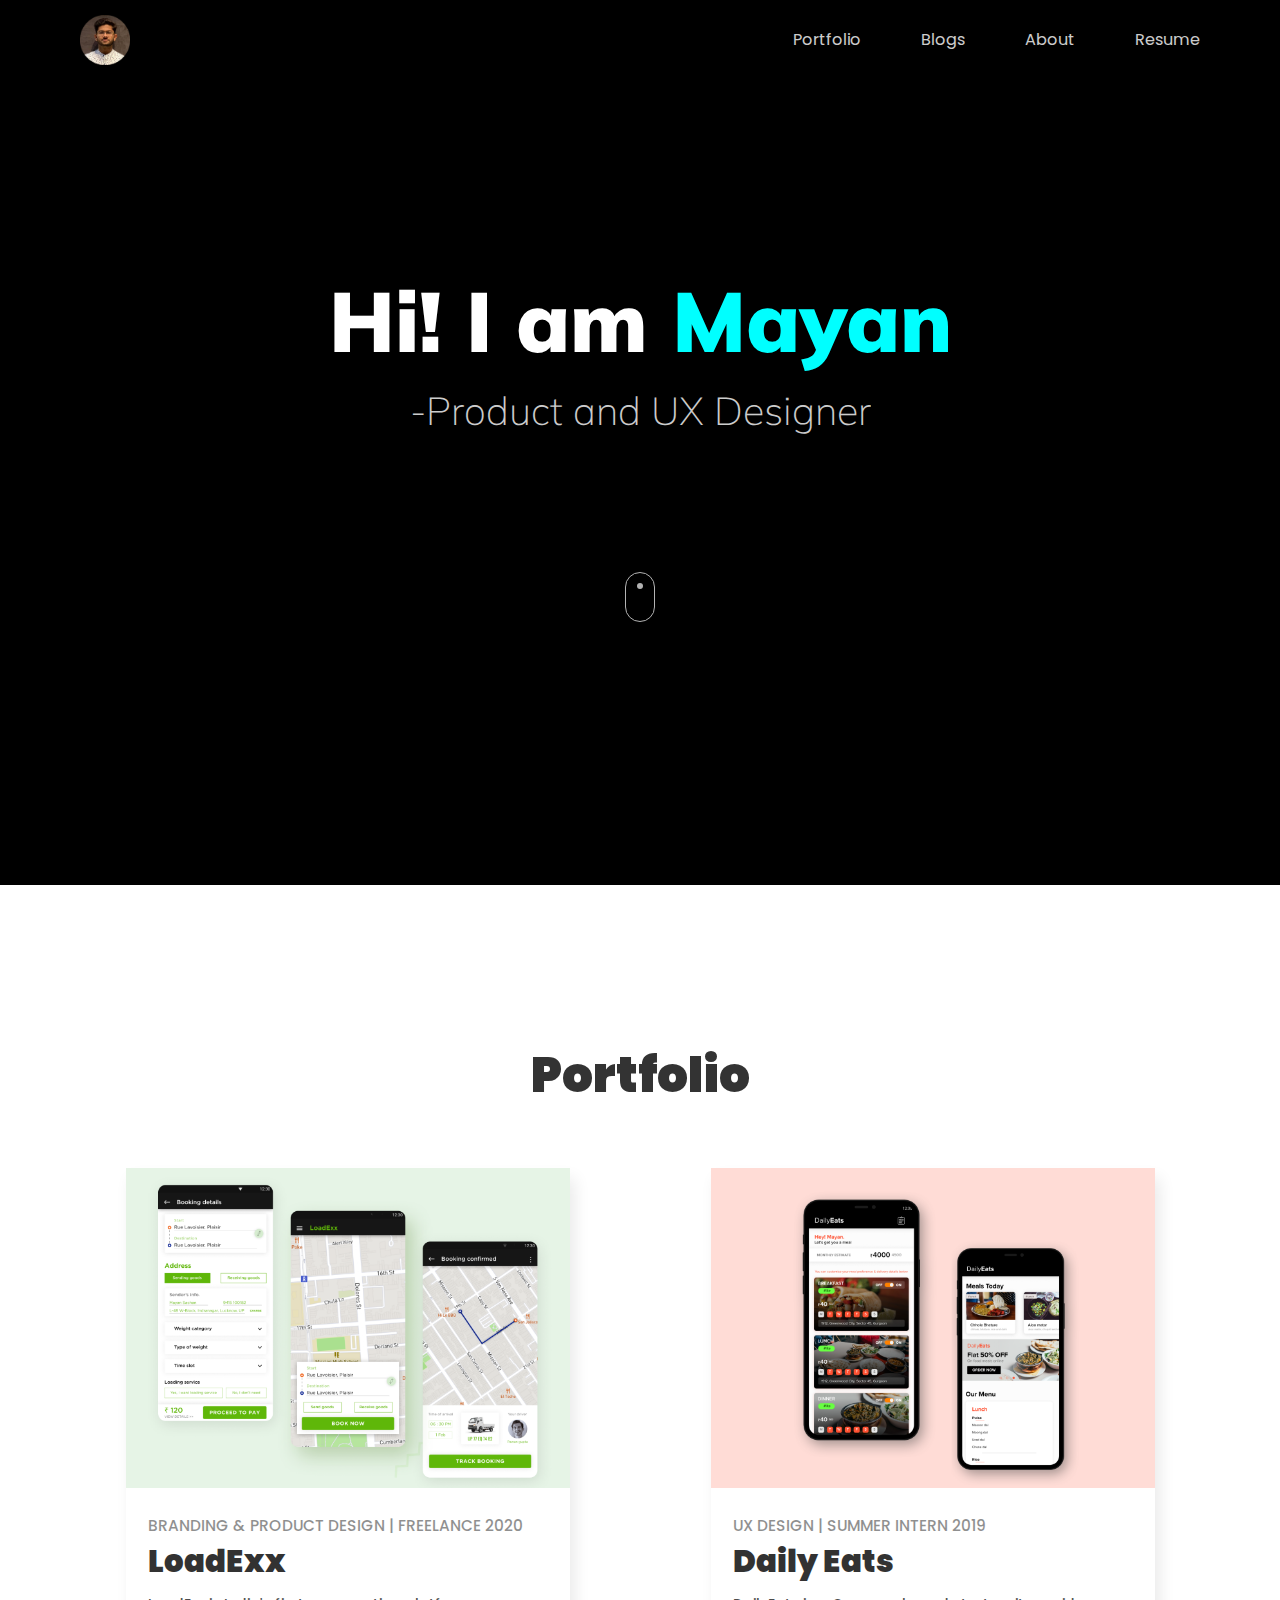
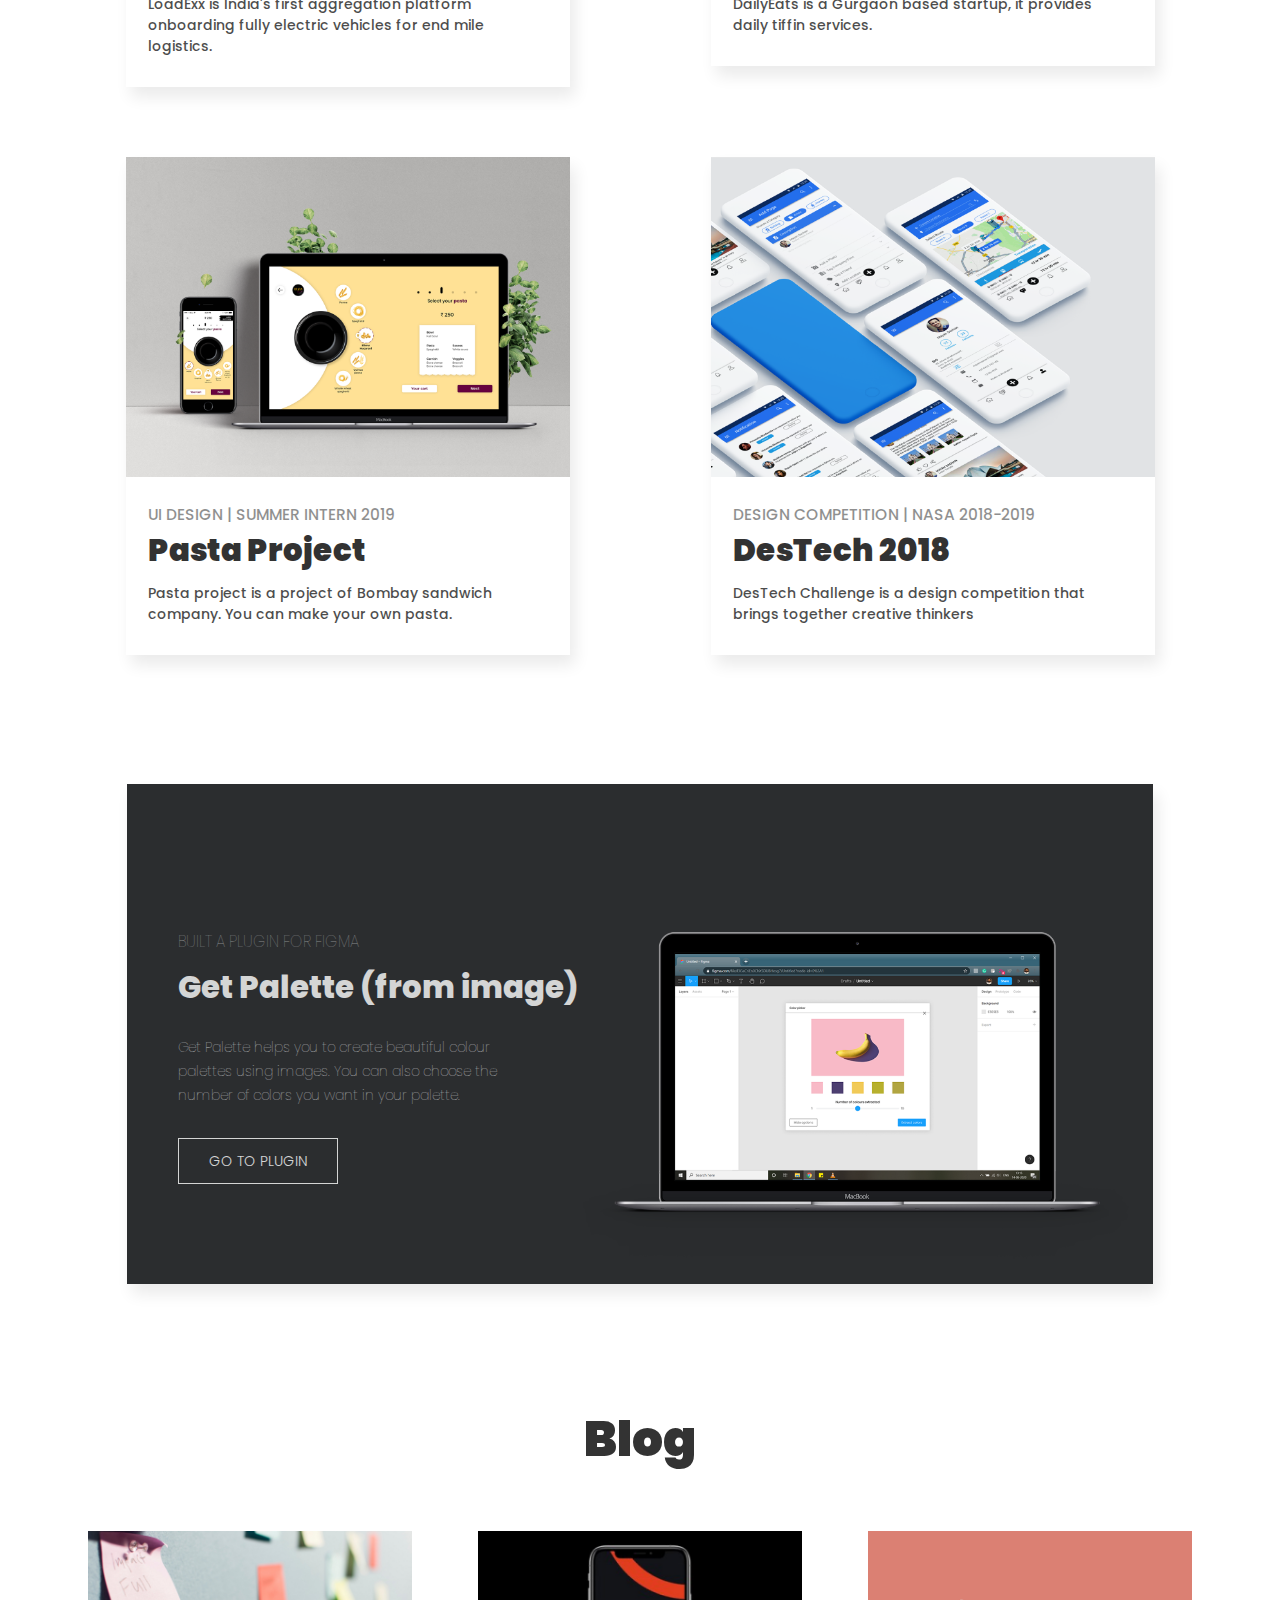
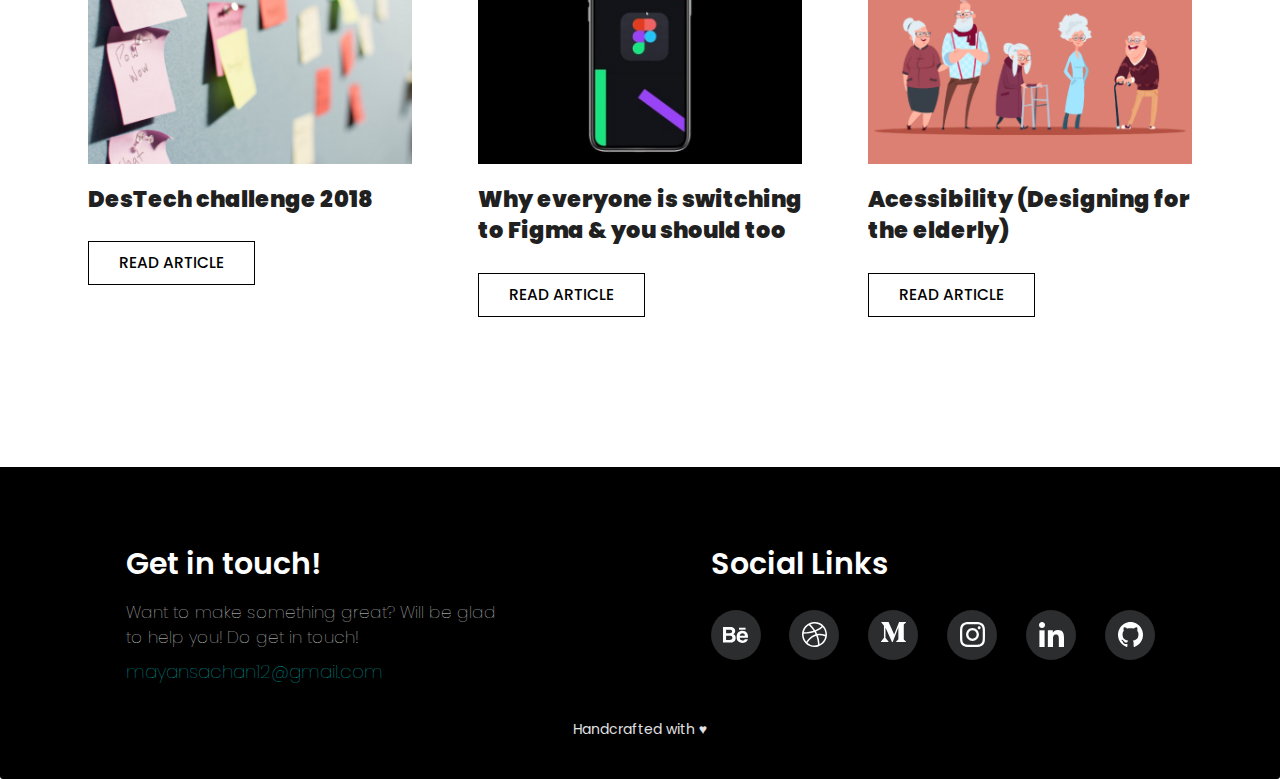
==== index.html @ 861c0e18 "up and running" ====
<!DOCTYPE html>
<html lang="en">
<head>
    <meta charset="UTF-8">
    <meta name="viewport" content="width=device-width, initial-scale=1.0">
    <meta http-equiv="X-UA-Compatible" content="ie=edge">
    <link href='https://fonts.googleapis.com/css?family=Poppins' rel='stylesheet'>
    <link href='https://fonts.googleapis.com/css?family=Montserrat' rel='stylesheet'>
    <link href='https://fonts.googleapis.com/css?family=Muli' rel='stylesheet'>
    <link rel="stylesheet" href="style.css">
    <link rel="stylesheet" href="https://maxcdn.bootstrapcdn.com/bootstrap/3.4.1/css/bootstrap.min.css">
    <script src="https://ajax.googleapis.com/ajax/libs/jquery/3.4.1/jquery.min.js"></script>
    <script src="https://maxcdn.bootstrapcdn.com/bootstrap/3.4.1/js/bootstrap.min.js"></script>
    <script src="script.js"></script>
    <title>Mayan Sachan</title>
    <link rel="icon" href="images/Mask2.png" type="image/icon type">
</head>
<body>
  <header>    
    <nav id="header-nav" class="navbar navbar-default">
      <div class="container">
        <div class="navbar-header">
          <a href="index.html" class="pull-left">
            <div id="logo-img"></div>
          </a>

          <button type="button" class="navbar-toggle collapsed" data-toggle="collapse" data-target="#collapsable-nav" aria-expanded="false">
            <span class="sr-only">Toggle navigation</span>
            <span class="icon-bar"></span>
            <span class="icon-bar"></span>
            <span class="icon-bar"></span>
            <!-- <span class="icon-bar"></span> -->
          </button>
        </div>
        
        <div id="collapsable-nav" class="collapse navbar-collapse">
           <ul id="nav-list" class="nav navbar-nav navbar-right">
            <li class="visible-xs">
              <a href="index.html" style="color: aqua; opacity: 1;"> Home</a>
            </li>
            <li>
              <a href="portfolio.html"><br class="hidden-xs"> Portfolio </a>
            </li>
            <li>
              <a href="blogs.html"><br class="hidden-xs"> Blogs </a>
            </li>
            <li>
              <a href="about.html"><br class="hidden-xs"> About </a>
            </li>
            <li>
              <a href="images/Resume.pdf" target="_blank"><br class="hidden-xs"> Resume </a>
            </li>
          </ul><!-- #nav-list -->
        </div><!-- .collapse .navbar-collapse -->
      </div><!-- .container -->
    </nav><!-- #header-nav -->
  </header>


  <div id="intro">
    <h1> Hi! I am <a href="about.html">Mayan</a> </h1> 
    <h2>-Product and UX Designer</h2>
    <!-- <h4>I am a self taught designer and a curious individual.
      I focus on creating meaningful experiences through my designs and positively impact people. I want to work towards improving user experience with the use of technology.
    </h4> -->
    <section id="scroll" class="demo">
      <a href="#main-content">
        <span></span>
      </a>
    </section>
  </div>

  <div id="main-content" class="container">
    
    <h3>Portfolio</h3>
    
    <div id="work" class="row">
      <div class="col-lg-6 col-md-6 col-sm-6 col-xs-12">
        <div id="PPcover">
          <div class="image-wrapper">
          <a href="loadexx.html" id="DEphoto" > <img src="images/LE.png" alt="photo" id="DE" width="100%"> </a>
          </div>
            <span>
              <h5>BRANDING & PRODUCT DESIGN | FREELANCE 2020</h5>
              <h2>LoadExx</h2> 
             <h6>LoadExx is India's first aggregation platform onboarding fully electric vehicles for end mile logistics.</h6>
            </span>      
        </div>
      </div>
      <div class="col-lg-6 col-md-6 col-sm-6 col-xs-12">
        <div id="DEcover">
          <div class="image-wrapper">
          <a href="dailyeats.html" id="DEphoto" > <img src="images/DE.png" alt="photo" id="DE" width="100%"> </a>
          </div>
            <span>
              <h5>UX DESIGN | SUMMER INTERN 2019</h5>
              <h2>Daily Eats</h2> 
             <h6>DailyEats is a Gurgaon based startup, it provides daily tiffin services. </h6>
            </span>      
        </div>
      </div>
    </div><!-- End of #work -->

    <div id="work" class="row">
      <div class="col-lg-6 col-md-6 col-sm-6 col-xs-12">
        <div id="PPcover">
          <div class="image-wrapper">
          <a href="pastaproject.html" id="DEphoto" > <img src="images/PP.png" alt="photo" id="DE" width="100%"> </a>
          </div>
            <span>
              <h5>UI DESIGN | SUMMER INTERN 2019</h5>
              <h2>Pasta Project</h2> 
             <h6>Pasta project is a project of Bombay sandwich company. You can make your own pasta.</h6>
            </span>      
        </div>
      </div>
      <div class="col-lg-6 col-md-6 col-sm-6 col-xs-12">
        <div id="DEcover">
          <div class="image-wrapper">
          <a href="destech.html" id="DTphoto" > <img src="images/DT.png" alt="photo" id="DT" width="100%"> </a>
          </div>
            <span>
              <h5>DESIGN COMPETITION | NASA 2018-2019</h5>
              <h2>DesTech 2018</h2> 
             <h6>DesTech Challenge is a design competition that brings together creative thinkers</h6>
            </span>      
        </div>
      </div>
    </div><!-- End of #work -->

    <div id="work" class="row">
      <div class="col-lg-12 col-md-12 col-sm-12 col-xs-12">
        <div id="plugin">
            <span>
              <h5> BUILT A PLUGIN FOR FIGMA </h5>
              <h2 class="visible-sm visible-xs">Get Palette</h2>
              <h2 class="visible-lg visible-md">Get Palette (from image)</h2> 
             <h6>Get Palette helps you to create beautiful colour palettes using images.
              You can also choose the number of colors you want in your palette.
             </h6>
            <div id="CTA"> <a href="https://www.figma.com/community/plugin/866200342776340994/Get-Palette" target="_blank">GO TO PLUGIN</a> </div>  
            </span>  
        </div>
      </div>
    </div>

    <h3>Blog</h3>

    <div id="work" class="row">
      <div class="col-lg-4 col-md-6 col-sm-6 col-xs-12 visible-lg">
        <div id="blog">
          <div class="image-wrapper">
          <a href="https://medium.com/@mayansachan12/destech-challenge-2018-9c6d8731b0fb" id="DEphoto" > 
            <img src="images/Article_DesTech.jpg" alt="photo" id="DE" width="100%"> 
          </a>
          </div>
            <span>
              <h2>DesTech challenge 2018</h2> 
            </span>  
            <div id="CTA2"> <a href="https://medium.com/@mayansachan12/destech-challenge-2018-9c6d8731b0fb">READ ARTICLE</a> </div>     
        </div>
      </div>
      <div class="col-lg-4 col-md-6 col-sm-6 col-xs-12">
        <div id="blog">
          <div class="image-wrapper">
          <a href="https://medium.com/@mayansachan12/why-everyone-is-switching-to-figma-and-you-should-too-488b9d4e3044" id="DEphoto" > 
            <img src="images/Article_Figma.jpg" alt="photo" id="DE" width="100%"> 
          </a>
          </div>
            <span>
              <h2>Why everyone is switching to Figma & you should too</h2> 
            </span> 
            <div id="CTA2"> <a href="https://medium.com/@mayansachan12/why-everyone-is-switching-to-figma-and-you-should-too-488b9d4e3044">READ ARTICLE</a> </div>      
        </div>
      </div>
      <div class="col-lg-4 col-md-6 col-sm-6 col-xs-12">
        <div id="blog">
          <div class="image-wrapper">
          <a href="https://medium.com/@mayansachan12/accessibility-designing-for-the-elderly-3baeef76605b" id="DEphoto" > 
            <img src="images/Article_Acessibility.png" alt="photo" id="DE" width="100%"> 
          </a>
          </div>
            <span>
              <h2>Acessibility (Designing for the elderly)</h2> 
            </span>   
            <div id="CTA2"> <a href="https://medium.com/@mayansachan12/accessibility-designing-for-the-elderly-3baeef76605b">READ ARTICLE</a> </div>    
        </div>
      </div>
    </div><!-- End of #work -->

  </div><!-- End of #main-content -->

  <footer class="panel-footer">
    <div class="container">
      <div class="row">
        <div class="col-lg-6 col-md-6 col-sm-6 col-xs-12">
          <div id="talk">
            <h2>Get in touch!</h2><br>
            <p id="touch">
              Want to make something great? Will be glad to help you!
              Do get in touch!<br>
            <a href="mailto:mayansachan12@gmail.com">mayansachan12@gmail.com</a>
            </p>
            <hr class="visible-xs">
          </div>
        </div>
        <div class="col-lg-6 col-md-6 col-sm-6 col-xs-12">
          <div id="social">
            <h2>Social Links</h2><br>
            <div class="row">
              <div class="col-lg-2 col-md-2 col-sm-2 col-xs-2">
                <div id="behance">
                  <a href="https://www.behance.net/mayansach1206"> <img src="images/Behance.svg" alt="photo" id="Behance" width="100%"> </a>
                  <!-- <p>Behance</p> -->
                </div>
              </div>
              <div class="col-lg-2 col-md-2 col-sm-2 col-xs-2">
                <div id="dribbble">
                  <a href="https://dribbble.com/mayan12"> <img src="images/Dribbble.svg" alt="photo" id="Dribbble" width="100%"> </a>
                  <!-- <p>Dribbble</p> -->
                </div>
              </div>
              <div class="col-lg-2 col-md-2 col-sm-2 col-xs-2">
                <div id="medium">
                  <a href="https://medium.com/@mayansachan12"> <img src="images/Medium.svg" alt="photo" id="Medium" width="100%"> </a>
                  <!-- <p>Medium</p> -->
                </div>
              </div>
              <div class="col-lg-2 col-md-2 col-sm-2 col-xs-2">
                <div id="instagram">
                  <a href="https://www.instagram.com/mayan_without_a_k/"> <img src="images/Instagram.svg" alt="photo" id="Instagram" width="100%"> </a>
                  <!-- <p>Instagram</p> -->
                </div>
              </div>
              <div class="col-lg-2 col-md-2 col-sm-2 col-xs-2">
                <div id="linkedin">
                  <a href="https://www.linkedin.com/in/mayan-sachan-682a9214a/"> <img src="images/linkedin.svg" alt="photo" id="LinkedIn" width="100%"> </a>
                  <!-- <p>Linkedin</p> -->
                </div>
              </div>
              <div class="col-lg-2 col-md-2 col-sm-2 col-xs-2">
                <div id="github">
                  <a href="https://github.com/mayan-12"> <img src="images/Github.svg" alt="photo" id="Github" width="100%"> </a>
                  <!-- <p>Github</p> -->
                </div>
              </div>
            </div>
            <hr class="visible-xs">
          </div>
        </div>
      </div>
      <div class="text-center" style="margin-top: 15px; color: #e2e2e2; font-family: 'Poppins',sans-serif; font-size: 1em;">Handcrafted with ♥</div>
    </div>
  </footer>

</body>
</html>
---- style.css ----
body {
    font-size: 16px;
    color: #fff;
    background-color: #ffffff;
    font-family: 'Poppins', sans-serif;
  }


  
  /************** HEADER **************/
  /************** HEADER **************/
  #header-nav {
    background-color: #000000;
    border-radius: 0;
    border: 0;
    margin-bottom: 0px;

    /* position: fixed;
    top: 0em;
    width: 100%;
    overflow: hidden; */
  }
    /* Page content
  .content {
    padding: 16px;
  }
  .sticky {
    position: fixed;
    top: 0;
    width: 100%;
  }
  .sticky + .content {
    padding-top: 60px;
  } */
  
  #logo-img {
    background: url('images/Mask.png');
    width: 50px;
    height: 50px;
    margin: 15px 15px 10px 10px;
    background-size: contain;
  }
  
  #nav-list {
    margin-top: 0px;
    font-family: 'Poppins', sans-serif;
  }
  #nav-list a {
    color: #ffffff;
    text-align: center;
    font-size: 1.15em;
    padding: 10px 10px 10px 50px;
    opacity: .8;
  }
  #nav-list a:hover {
    transform: scale(1.05);
    opacity: 1;
  }


  .navbar-header button.navbar-toggle, .navbar-header .icon-bar {
    border: none;
    color: #ffffff;
  }
  .navbar-header button.navbar-toggle {
    /* clear: both; */
    margin-top: 20px;
  }
  .navbar-default button.navbar-toggle .icon-bar {
    background-color: #fff;
  } 
  .navbar-header button.navbar-toggle:hover, .navbar-header button.navbar-toggle:active {
    /* clear: both; */
    margin-top: 20px;
    background-color: aqua;
  }

  /************** END HEADER **************/
  /************** END HEADER **************/



  /************** FOOTER **************/
  /************** FOOTER **************/
  footer.panel-footer {
    margin-top: 150px;
    padding-top: 50px;
    padding-bottom: 40px;
    background-color: rgb(0, 0, 0);
    border-top: 0;
    height: auto;
  }

  #talk {
    width: 70%;
    margin-left: 10%;
  }
  #talk h2 {
    font-family: 'Poppins' , sans-serif;
    color: #ffffff;
    font-weight: 600;
    margin-bottom: 0px;
    margin-top: 30px;
  }
  #talk p {
    font-family: 'Poppins' , sans-serif;
    color: #ffffff;
    font-weight: 100;
    font-size: 1.2em;
    opacity: .87;
    line-height: 1.5em;
  }
  #talk a {
    font-size: 1.1em;
    line-height: 2.4em;
    color: aqua;
    opacity: .7;
  }
  #talk a:hover {
    font-size: 1.1em;
    text-decoration: none;
    display: inline-block;
    color: aqua;
    opacity: 1;
  }

  #social {
    width: 80%;
    margin-left: 10%;
  }
  #social h2 {
    font-family: 'Poppins' , sans-serif;
    color: #ffffff;
    font-weight: 600;
    margin-bottom: 10px;
    margin-top: 30px;
  }

 #behance , #dribbble , #medium , #instagram , #linkedin , #github{
  width: 50px;
  height: 50px;
  border-radius: 25px;
  background-color: #2B2D2F;
 }
 #behance:hover {
   background-color: #053eff;
 }
 #dribbble:hover {
  background-color: #ea4c89;
 }
 #medium:hover {
  background-color: #11100E;
 }
 #instagram:hover {
  background-image: url(images/insta-bg.jpg);
  background-size: cover;
 }
 #linkedin:hover {
  background-color: #0e76a8;
 }
 #github:hover {
  background-color: #2dba4e;
 }
 #dribbble img , #medium img , #instagram img , #linkedin img , #github img{
  padding: 25% 25% 25% 25%;
  /* margin: 10% 10% 10% 10%; */
 }
 #behance img {
  padding: 35% 25% 25% 25%;
 }
 #behance img:hover ,#dribbble img:hover , #medium img:hover , #instagram img:hover , #linkedin img:hover , #github img:hover {
  transition: transform 0.4s ease-out;
  transform: rotateZ(360deg) scale(.9);
 }
 #behance img:focus ,#dribbble img:focus , #medium img:focus , #instagram img:focus , #linkedin img:focus , #github img:focus {
  transition: transform 0.4s ease-out;
  transform: rotateZ(360deg) scale(.9);
 }

  /************** END FOOTER **************/
  /************** END FOOTER **************/



  /************** SCROLL **************/
  /************** SCROLL **************/
  * {
    margin: 0;
    padding: 0;
  }
  html, body {
    height: 100%;
  }
  section {
    position: relative;
    width: 100%;
    height: 100%;
  }
  section::after {
    position: absolute;
    bottom: 0;
    left: 0;
    content: '';
    width: 100%;
    height: 80%;
  }
  
  .demo a {
    position: absolute;
    left: 50%;
    bottom: 90%;
    z-index: 2;
    display: inline-block;
    -webkit-transform: translate(0, -50%);
    transform: translate(0, -50%);
    color: #ffffff;
    font : normal 400 'Montserrat', sans-serif;
    letter-spacing: .1em;
    text-decoration: none;
    transition: opacity .3s;
    opacity: .7;
  }
  .demo a:hover {
    opacity: 1;
    text-decoration: none;
    display: inline-block;
    color: #ffffff;
    font : normal 400 'Montserrat', sans-serif;
  }
  
  #scroll a {
    padding-top: 0px;
  }
  #scroll a span {
    position: absolute;
    top: 0;
    left: 50%;
    width: 30px;
    height: 50px;
    margin-left: -15px;
    border: 1.5px solid #ffffff;
    border-radius: 50px;
    box-sizing: border-box;
  }
  #scroll a span:hover {
    border: 2px solid aqua;
  }
  #scroll a span::before {
    position: absolute;
    top: 10px;
    left: 50%;
    content: '';
    width: 6px;
    height: 6px;
    margin-left: -3px;
    background-color: #ffffff;
    border-radius: 100%;
    box-sizing: border-box;
  }
  #scroll a span:hover::before {
    background-color: aqua;
  }
  /************** END SCROLL **************/
  /************** END SCROLL **************/



  /************** HOME PAGE **************/
  /************** HOME PAGE **************/
  

  /*** Intro ***/
  #intro {
    background-color: black;
    font-family: 'Muli' , sans-serif;
    color: #ffffff;
    height: 90vh;
    margin-bottom: 50px;
  }
  #intro h1 {
    /* font-family: 'Montserrat' , sans-serif; */
    margin: 0px;
    padding-top: 200px;
    padding-bottom: 15px;
    font-weight: 900;
    text-align: center;
    font-size: 6em;
    display: block;
  }
  #intro h2 {
    /* font-family: 'Montserrat' , sans-serif; */
    margin: 0px;
    padding-top: 0px;
    padding-bottom: 50px;
    padding-left: 20%;
    padding-right: 20%;
    font-weight: 100;
    text-align: center;
    font-size: 2.8em;
    line-height: 1.5em;
    opacity: .8;
  }
  #intro h4 {
    /* font-family: 'Montserrat' , sans-serif; */
    margin: 0px;
    padding-top: 0px;
    padding-bottom: 30px;
    padding-left: 25%;
    padding-right: 25%;
    font-weight: lighter;
    text-align: center;
    font-size: 1.5em;
    line-height: 1.6em;
    opacity: .6;
  }
  #intro a {
    color: aqua;
    text-decoration: none;
    display: inline-block;
  }
  #intro a:hover {
    /* transition: transform 0.4s ease-out;
    transform: scale(1.01); */
    text-decoration: none;
    display: inline-block;
  }
  /*** Intro ***/


  /*** Portfolio cards ***/
  #main-content h3 {
    font-size: 3.5em;
    font-family: 'Poppins' , sans-serif;
    font-weight: 900;
    text-align: center;
    margin-top: 10%;
  }

  #PPcover, #DEcover, #DTcover {
    height: auto;
    /* height: 200%; */
    width: 80%;
    margin-left: 10%;
    margin-top: 10%;
    align-self: center;
    align-items: center;
    margin-bottom: 15px;
    position: relative;
    border: 0px ;
    overflow: hidden;
    box-shadow: 5px 10px 15px #ebebeb;
  }
  #PPcover span , #DEcover span {
    position: relative;
    bottom: 20px;
    width: 100%;
    text-align: left;
    font-size: 2em;
    font-family: 'Poppins' , sans-serif;
    font-weight: bold;
    margin-left: 20px;
    color: rgb(0, 0, 0);
    opacity: .8;
  }
  /* #DEcover span {
    float: left;
    position: relative;
    bottom: -20px;
    width: 100%;
    text-align: left;
    font-size: 2em;
    font-family: 'Poppins' , sans-serif;
    font-weight: bold;
    margin-left: 20px;
    color: rgb(0, 0, 0);
    opacity: .8;
  } */
  #PPcover h5, #DEcover h5, #DTcover h5 {
    opacity: .54;
    margin-left: 5%;
    font-size: .55em;
  }
  #PPcover h2, #DEcover h2, #DTcover h2 {  
    font-weight: 900;
    margin: 5px 0px 15px 0px;
    margin-left: 5%;
    font-size: 1.1em;
  }
  #PPcover h6, #DEcover h6, #DTcover h6 {
    font-weight: 500;
    font-size: .5em;
    margin: 10px 30px 10px 5%;
    opacity: .87;
    line-height: 1.5em;
  }


  .image-wrapper {
    position: relative;    
    margin: 0 auto;
    width: 100%;
    height: auto;
    padding-bottom: 72%;
    background-color: rgb(235, 235, 235);
    overflow: hidden;
    font-size: 0;
  }
  .image-wrapper img {
    position: absolute;
    max-width: 100%;
    /* height: auto; */
    transition: transform 0.3s ease-in-out;
  }
  .image-wrapper:hover img {
    transform: scale(1.1);
  }
  /*** Portfolio cards ***/


  /*** Plugin card ***/
  #plugin {
    height: 500px;
    width: 90%;
    margin-left: 5%;
    margin-top: 10%;
    align-self: center;
    align-items: center;
    margin-bottom: 15px;
    position: relative;
    border: 0px ;
    overflow: hidden;
    box-shadow: 5px 10px 15px #ebebeb;
    background-color: #2B2D2F;
  }
  #plugin {
    background-image: url(images/Plugin.png);
    background-size: cover;
  }
  #plugin span {
    position: relative;
    bottom: -100px;
    width: 100%;
    height: 0em;
    text-align: left;
    font-size: 2em;
    font-family: 'Poppins' , sans-serif;
    font-weight: bold;
    margin-left: 20px;
    color: #ffffff;
    opacity: .8;
  }

  #plugin h5 {
    opacity: .54;
    margin-left: 5%;
    font-size: .55em;
    font-weight: 100;
  }
  #plugin h2 {  
    font-weight: 800;
    margin: 2% 0px 15px 0px;
    margin-left: 5%;
    font-size: 1.1em;
  }
  #plugin h6 {
    font-weight: 100;
    font-size: .5em;
    margin: 3% 60% 10px 5%;
    opacity: .87;
    line-height: 1.7em;
  }

  #CTA {
    border: 2px #ffffff;
    font-family: 'Poppins' , sans-serif;
    font-size: .5em;
    margin-left: 5%;
    /* font-weight: 500; */
    margin-top: 3%;
  }
  #CTA a {
    background-color: #2B2D2F;
    color: #ffffff;
    border: 1.5px solid #ffffff;
    text-decoration: none;
    display: inline-block;
    padding: 12px 30px;
    font-weight: 300;
  }
  #CTA a:hover {
    text-decoration: none;
    display: inline-block;
    background-color: #ffffff;
    color: #2B2D2F;
    font-weight: 700;
  }
  /*** Plugin card ***/


  /*** Blogs card ***/
  #blog {
    width: 90%;
    margin-left: 5%;
    margin-top: 15%;
  }
  #blog h2 {
    font-family: 'Poppins' , sans-serif;
    font-size: 1.6em;
    font-weight: 900;
    line-height: 1.4em;
    color: black;
    opacity: .87;
  }
  #CTA2 {
    border: 2px #000000;
    font-family: 'Poppins' , sans-serif;
    font-size: 1.1em;
    /* margin-left: 5%; */
    /* font-weight: 500; */
    margin-top: 8%;
  }
  #CTA2 a {
    background-color: #ffffff;
    color: #000000;
    border: 1.5px solid #000000;
    text-decoration: none;
    display: inline-block;
    padding: 10px 30px;
    font-weight: 500;
  }
  #CTA2 a:hover {
    text-decoration: none;
    display: inline-block;
    background-color: #000000;
    color: #ffffff;
    font-weight: 400;
  }
  /*** Blogs card ***/

  /************** END HOME PAGE **************/
  /************** END HOME PAGE **************/



  /************** END PORTFOLIO PAGES **************/
  /************** END PORTFOLIO PAGE **************/
  #portfolio-header {
    /* height: 650px; */
    /* width: 100vw; */
    margin-bottom: 15px;
    position: relative;
    overflow: hidden;
    background-color: black;
  }
  #DEheader {
    margin-top: 5%;
    margin-bottom: 5%;
  }
  #portfolio-work {
    /* height: 650px; */
    /* width: 100vw; */
    margin-bottom: 15px;
    position: relative;
    overflow: hidden;
  }
  #DEwork {
    margin-top: 2%;
    margin-bottom: 3%;
  }

  /************** END PORTFOLIO PAGE **************/
  /************** END PORTFOLIO PAGE **************/



  /************** ABOUT PAGE **************/
  /************** ABOUT PAGE **************/
  #about {
    height: 650px;
    /* width: 100vw; */
    margin-bottom: 15px;
    position: relative;
    overflow: hidden;
    background-color: black;
    /* background: url(images/About.png);
    background-position: top center;
    background-size: cover; */
  }
  #profile {
    height: 500px;
    width: 80%;
    margin-left: 36%;
    margin-top: 16%;

    background: url(images/Profile.png);
    background-position: center top;
    background-size: cover;
  }
  #explain {
    width: 60%;
    margin-left: 20%;
    margin-top: 10%;
    color: cornsilk;
  }
  #explain p {
    font-family: 'Montserrat', sans-serif;
    font-size: 1.4em;
    font-weight: 100;
    line-height: 1.5em;
    text-align: justify;
  }
  #explain h2 {
    font-family: 'Montserrat', sans-serif;
    font-size: 4em;
    font-weight: 900;
    text-justify: auto;
  }


  #about2 {
    height: 650px;
    /* width: 100vw; */
    margin-bottom: 15px;
    position: relative;
    overflow: hidden;
  }
  #profile2 {
    height: 500px;
    width: 80%;
    margin-left: -28%;
    margin-top: 16%;

    background: url(images/Profile2.jpg);
    background-position: center top;
    background-size: cover;
  }
  #explain2 {
    width: 55%;
    margin-left: 18%;
    margin-right: 0%;
    margin-top: 10%;
    color: #000000;
  }
  #explain2 p {
    font-family: 'Montserrat', sans-serif;
    font-size: 1.4em;
    font-weight: 100;
    line-height: 1.5em;
    text-align: justify;
  }
  #explain2 h2 {
    font-family: 'Montserrat', sans-serif;
    font-size: 4em;
    font-weight: 900;
    text-justify: auto;
  }

  /*#about3 {
    height: 650px;
    // width: 100vw;
    margin-bottom: 15px;
    position: relative;
    overflow: hidden;
  }
  #photography {
    width: 60%;
    margin-left: 20%;
    margin-right: 20%;
    margin-top: 10%;
    color: #000000;

    -webkit-font-smoothing: antialiased;
    -moz-osx-font-smoothing: grayscale;
  }
  #photography h2 {
    font-family: 'Montserrat', sans-serif;
    font-size: 4em;
    font-weight: 900;
    text-justify: auto;
    text-align: center;
  }*/

  /************** END ABOUT PAGE **************/
  /************** END ABOUT PAGE **************/
  


  /********** Large devices only **********/
  /********** Large devices only **********/
  @media (min-width: 1200px) {
    #plugin {
      background-image: url(images/Plugin.png);
      background-size: cover;
    }
  }
  


  /********** Medium devices only **********/
  /********** Medium devices only **********/
  @media (min-width: 992px) and (max-width: 1199px) {
    /* Header */

    /* End Header */
  
    /* Home Page */
    #plugin {
      height: 370px;
    }
    #plugin {
      background-image: url(images/Plugin-md.png);
      background-size: cover;
    }
    #plugin span {
      position: relative;
      bottom: -40px;
      width: 100%;
    }

    .demo a {
      bottom: 90%;
    }
    #intro h1 {
      font-size: 6em;
    }
    #intro h2 {
      font-size: 2.8em;
    }
    /* End Home Page */

    /* About Page */
    #about {
      height: 650px;
      margin-bottom: 15px;
    }
    #profile {
      height: 500px;
      margin-left: 30%;
      width: 90%;
    }
    #explain {
      margin-left: 18%;
      width: 70%;
    }

    #about2 {
      height: 650px;
      margin-bottom: 15px;
    }
    #profile2 {
      height: 500px;
      margin-left: -16%;
      width: 90%;
    }
    #explain2 {
      margin-left: 12%;
      width: 70%;
      margin-right: 0%;
    }
    /*End About Page */
  }
  


  /********** Small devices only **********/
  /********** Small devices only **********/
  @media (min-width: 768px) and (max-width: 991px) {
    /* Header */
    #logo-img {
      margin: 15px 15px 10px 15px;
    }
    /* End Header */

    /* Home Page */
    #plugin {
      height: 320px;
    }
    #plugin {
      background-image: url(images/Plugin-sm.png);
      background-size: cover;
    }
    #plugin span {
      position: relative;
      bottom: 0px;
      width: 100%;
    }
    #plugin h6 {
      margin-right:50%;
    }

    .demo a {
      bottom: 90%;
    }
    #intro h1 {
      font-size: 5em;
    }
    #intro h2 {
      font-size: 2.4em;
    }
    /* End Home Page */

    /* About Page */
    #about {
      height: 1500px;
      margin-bottom: 15px;
    }
    #profile {
      height: 700px;
      margin-left: 20%;
      width: 60%;
    }
    #explain {
      margin-left: 20%;
      width: 60%;
    }

    #about2 {
      height: 1500px;
      margin-bottom: 15px;
    }
    #profile2 {
      height: 700px;
      margin-left: 20%;
      width: 60%;
    }
    #explain2 {
      margin-left: 20%;
      width: 60%;
    }
    /* End About Page */

    /* Footer */
    #talk {
      width: 80%;
      margin-left: 0%;
    }
    #social {
      width: 90%;
      margin-left: 10%;
    }
    #behance , #dribbble , #medium , #instagram , #linkedin , #github{
      width: 40px;
      height: 40px;
      border-radius: 25px;
      background-color: #2B2D2F;
     }
    /* End Footer */

  }
  


  /********** Extra small devices only **********/
  /********** Extra small devices only **********/
  @media (max-width: 767px) {
    /* Header */
    #collapsable-nav a { /* Collapsed nav menu text */
      font-size: 1.2em;
    }
    #collapsable-nav a span { /* Collapsed nav menu glyph */
      font-size: 1em;
      margin-right: 5px;
    }
    /* End Header */
  
    /* Footer */
    .panel-footer section {
      margin-bottom: 30px;
      text-align: center;
    }
    .panel-footer section:nth-child(3) {
      margin-bottom: 0; /* margin already exists on the whole row */
    }
    .panel-footer section hr {
      width: 50%;
    }
    /* End Footer */
  
    /* Home Page */
    #PPcover, #DEcover {
      width: 360px;
      margin: 15px auto 15px;
    }
  
    #plugin {
      height: 500px;
      width: 360px;
      margin: 10px auto 10px auto;
    }
    #plugin {
      background-image: url(images/Plugin-xs.png);
      background-size: cover;
    }
    #plugin span {
      position: relative;
      bottom: 10px;
      width: 100%;
    }
    #plugin h6 {
      margin-right: 10%;
    }

    .demo a {
      bottom: 90%;
    }
    #intro h1 {
      font-size: 5em;
    }
    #intro h2 {
      font-size: 2.4em;
    }
    /* End Home Page */

    /* About Page */
    #about {
      height: 1450px;
      margin-bottom: 15px;
    }
    #profile {
      height: 700px;
      margin-left: 10%;
      width: 80%;
    }
    #explain {
      margin-left: 10%;
      width: 80%;
    }

    #about2 {
      height: 1400px;
      margin-bottom: 15px;
    }
    #profile2 {
      height: 700px;
      margin-left: 10%;
      width: 80%;
    }
    #explain2 {
      margin-left: 10%;
      width: 80%;
    }
    /* End About Page */

    /* Footer */
    #talk {
      width: 80%;
      margin-left: 10%;
    }
    #social {
      width: 80%;
      margin-left: 10%;
    }
    /* End Footer */

    /* Portfolio page */
    #DEheader {
      margin-top: 5%;
      margin-bottom: 5%;
    }
    #DEwork {
      margin-left: -10%;
      margin-right: -10%;
      width: 120%;
      margin-top: 2%;
      margin-bottom: 3%;
    }
    /* End Portfolio page */
    
  }
  


  /********** Super extra small devices Only :-) (e.g., iPhone 4) **********/
  /********** Super extra small devices Only :-) (e.g., iPhone 4) **********/
  @media (max-width: 479px) {
    /* Header */
    .navbar-brand h1 { /* Restaurant name */
      padding-top: 5px;
      font-size: 6vw;
    }
    /* End Header */
    
    /* Home page */

    #PPcover, #DEcover {
      width: 100%;
      margin: 15px auto 15px;
    }
  
    #plugin {
      height: 500px;
      width: 100%;
      margin: 10px auto 10px auto;
    }

    .col-xxs-12 {
      position: relative;
      min-height: 1px;
      padding-right: 15px;
      padding-left: 15px;
      float: left;
      width: 100%;
    }
    #plugin {
      background-image: url(images/Plugin-xs.png);
      background-size: cover;
    }

    .demo a {
      bottom: 90%;
    }
    #intro h1 {
      font-size: 3.8em;
    }
    #intro h2 {
      font-size: 2em; 
      padding-left: 10%;
      padding-right: 10% ;
    }
    /* End Home page */

    /* About page */
    #about {
      height: 1600px;
      margin-bottom: 15px;
    }
    #profile {
      height: 700px;
      margin-left: 10%;
      width: 80%;
    }
    #explain {
      margin-left: 10%;
      width: 80%;
    }

    #about2 {
      height: 1500px;
      margin-bottom: 15px;
    }
    #profile2 {
      height: 700px;
      margin-left: 10%;
      width: 80%;
    }
    #explain2 {
      margin-left: 10%;
      width: 80%;
    }
    /*End About page */

    /* Footer */
    #talk {
      width: 90%;
      margin-left: 5%;
    }
    #social {
      width: 90%;
      margin-left: 5%;
    }
    #talk a {
      font-size: 1em;
    }
    #behance , #dribbble , #medium , #instagram , #linkedin , #github{
      width: 40px;
      height: 40px;
      border-radius: 25px;
      background-color: #2B2D2F;
     }
    /* End Footer */

    /* Portfolio page */
    #DEheader {
      margin-top: 5%;
      margin-bottom: 5%;
    }
    #DEwork {
      margin-left: -10%;
      margin-right: -10%;
      width: 120%;
      margin-top: 2%;
      margin-bottom: 3%;
    }
    /* End Portfolio page */
  }



  /********** Super extra extra small devices Only :-) (e.g., even smaller thaniPhone 4) **********/
  /********** Super extra extra small devices Only :-) (e.g., even smaller than iPhone 4) **********/
  @media (max-width: 300px) {

    /* Footer */
    #talk {
      width: 110%;
      margin-left: -5%;
    }
    #social {
      width: 110%;
      margin-left: -5%;
    }
    #talk a {
      font-size: .8em;
    }

    #behance , #dribbble , #medium , #instagram , #linkedin , #github{
      width: 30px;
      height: 30px;
      border-radius: 25px;
      background-color: #2B2D2F;
     }
    /* End Footer */

  }
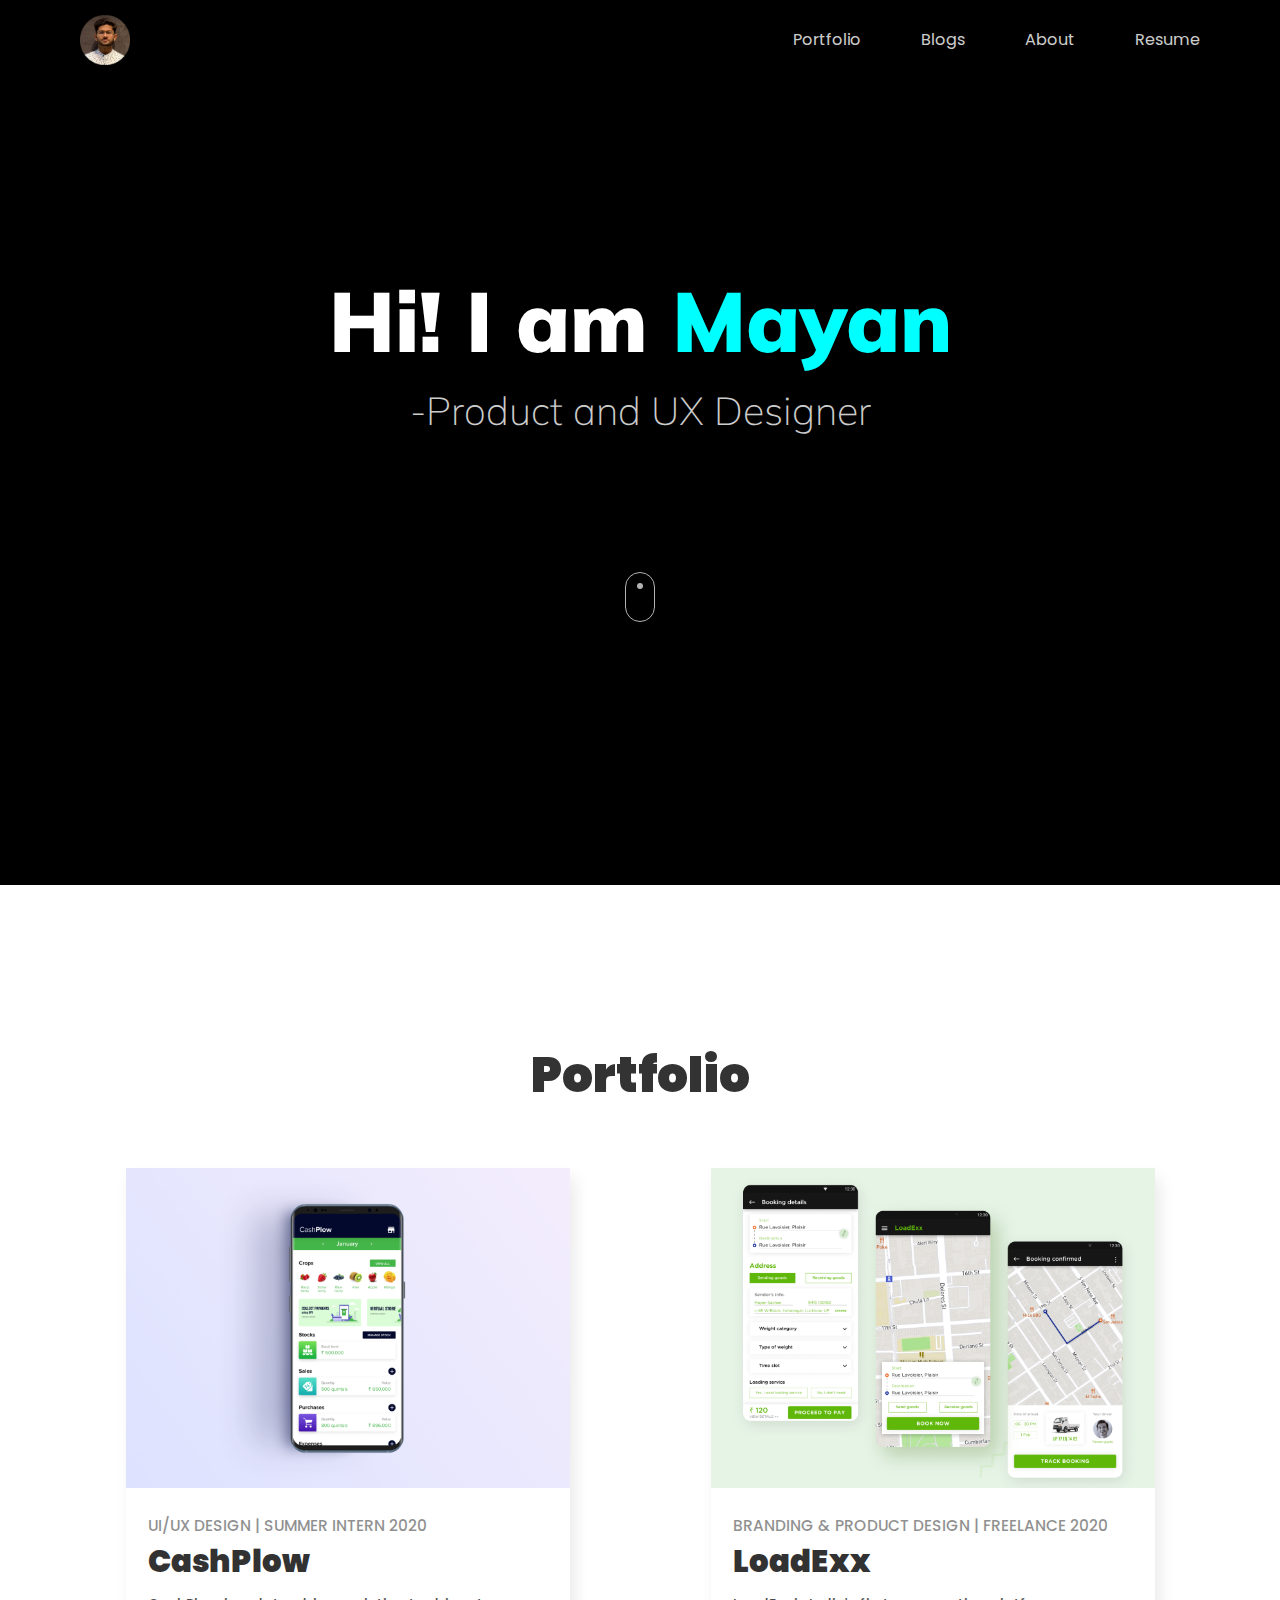
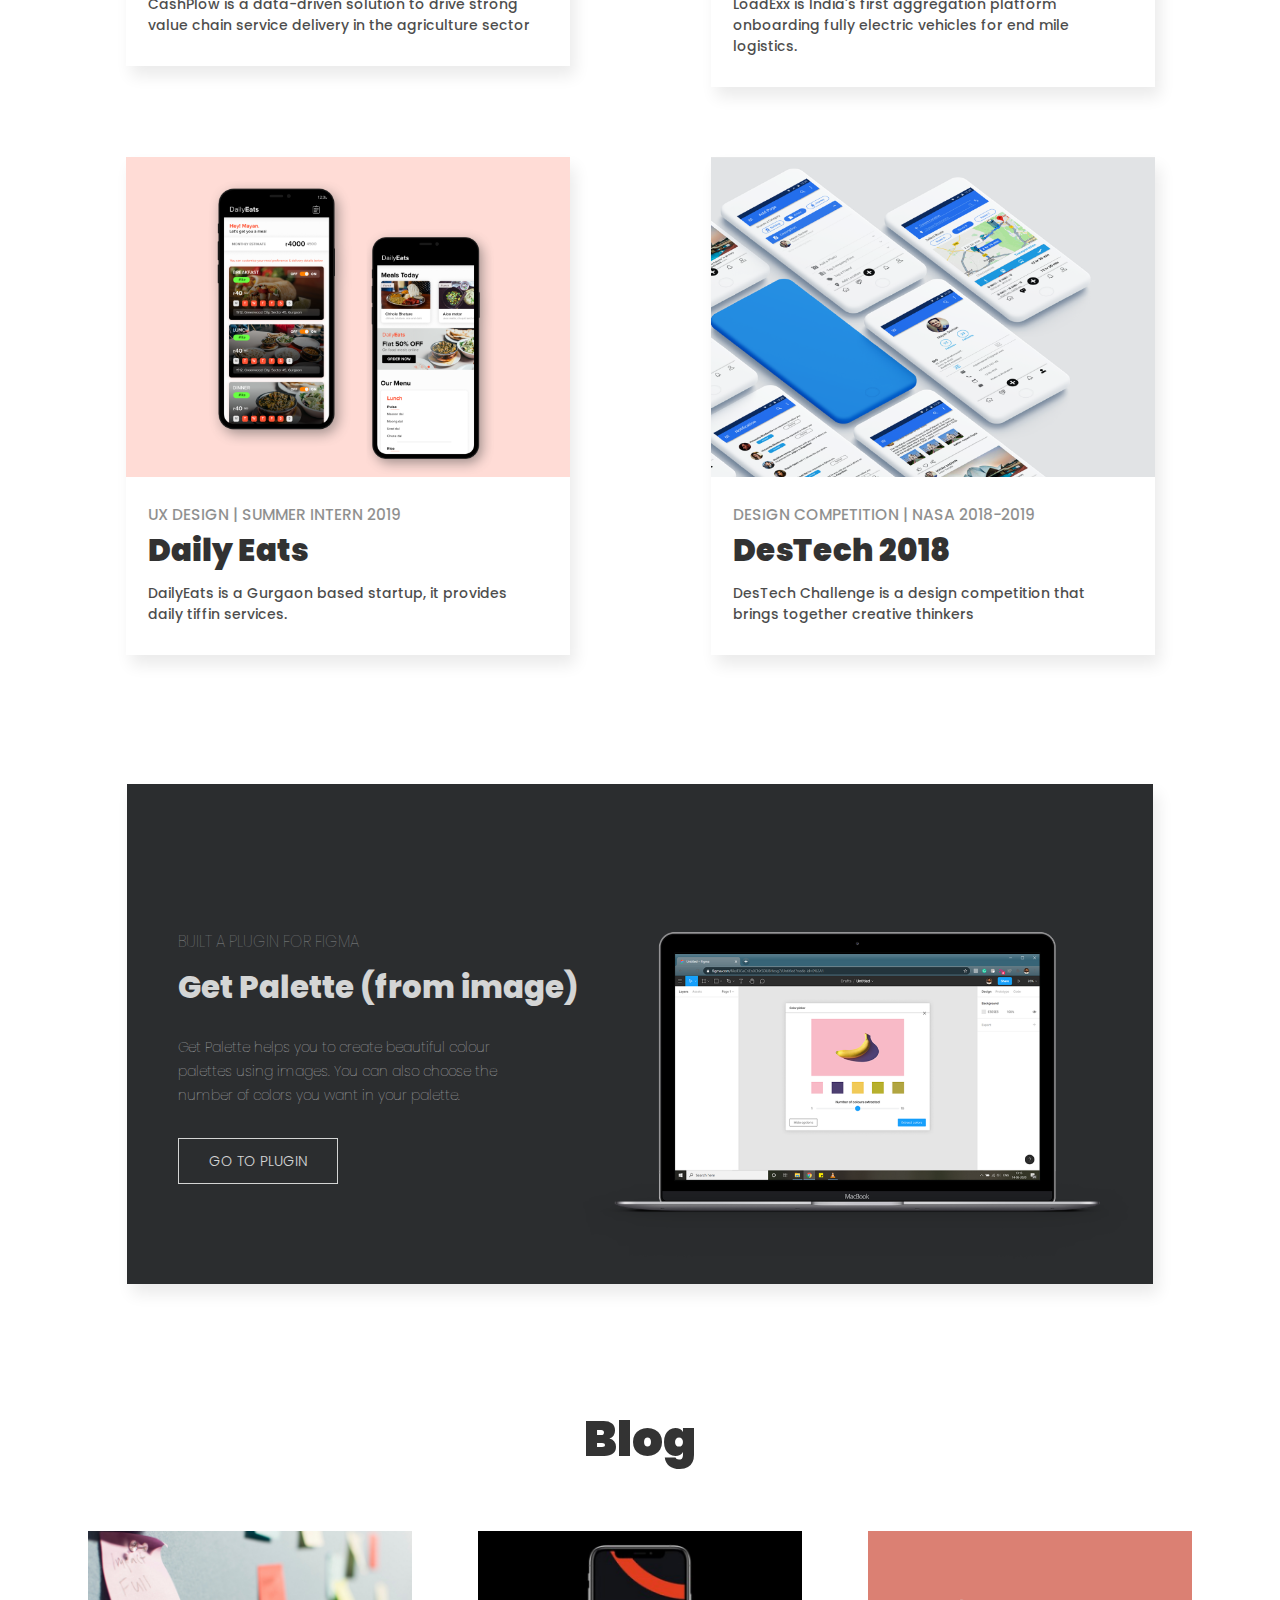
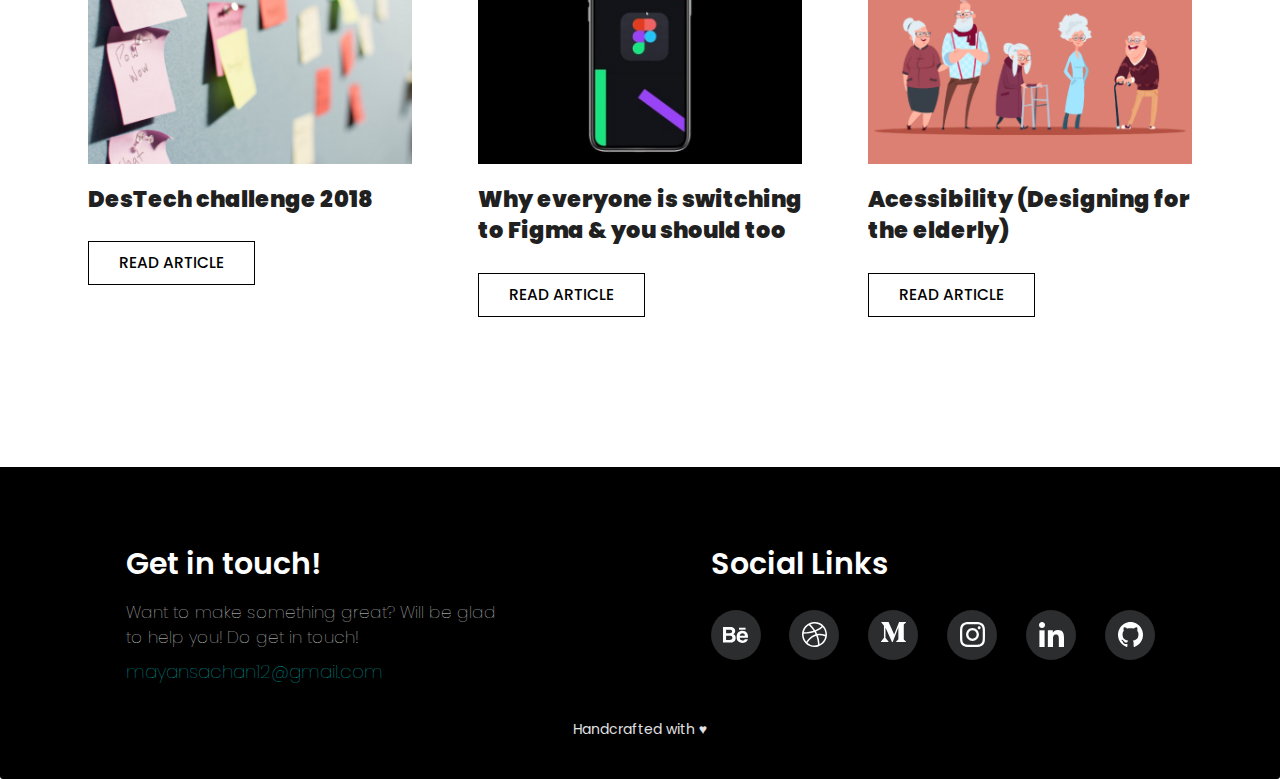
==== commit 4b625646: "cashplow added" ====
--- a/index.html
+++ b/index.html
@@ -11,6 +11,7 @@
     <link rel="stylesheet" href="https://maxcdn.bootstrapcdn.com/bootstrap/3.4.1/css/bootstrap.min.css">
     <script src="https://ajax.googleapis.com/ajax/libs/jquery/3.4.1/jquery.min.js"></script>
     <script src="https://maxcdn.bootstrapcdn.com/bootstrap/3.4.1/js/bootstrap.min.js"></script>
+    <meta property="og:image" content="images/Preview.png">
     <script src="script.js"></script>
     <title>Mayan Sachan</title>
     <link rel="icon" href="images/Mask2.png" type="image/icon type">
@@ -76,6 +77,18 @@
     
     <div id="work" class="row">
       <div class="col-lg-6 col-md-6 col-sm-6 col-xs-12">
+        <div id="DEcover">
+          <div class="image-wrapper">
+          <a href="cashplow.html" id="DEphoto" > <img src="images/CP.png" alt="photo" width="100%"> </a>
+          </div>
+            <span>
+              <h5>UI/UX DESIGN | SUMMER INTERN 2020</h5>
+              <h2>CashPlow</h2> 
+             <h6>CashPlow is a data-driven solution to drive strong value chain service delivery in the agriculture sector</h6>
+            </span>      
+        </div>
+      </div>
+      <div class="col-lg-6 col-md-6 col-sm-6 col-xs-12">
         <div id="PPcover">
           <div class="image-wrapper">
           <a href="loadexx.html" id="DEphoto" > <img src="images/LE.png" alt="photo" id="DE" width="100%"> </a>
@@ -87,6 +100,10 @@
             </span>      
         </div>
       </div>
+
+    </div><!-- End of #work -->
+
+    <div id="work" class="row">
       <div class="col-lg-6 col-md-6 col-sm-6 col-xs-12">
         <div id="DEcover">
           <div class="image-wrapper">
@@ -96,21 +113,6 @@
               <h5>UX DESIGN | SUMMER INTERN 2019</h5>
               <h2>Daily Eats</h2> 
              <h6>DailyEats is a Gurgaon based startup, it provides daily tiffin services. </h6>
-            </span>      
-        </div>
-      </div>
-    </div><!-- End of #work -->
-
-    <div id="work" class="row">
-      <div class="col-lg-6 col-md-6 col-sm-6 col-xs-12">
-        <div id="PPcover">
-          <div class="image-wrapper">
-          <a href="pastaproject.html" id="DEphoto" > <img src="images/PP.png" alt="photo" id="DE" width="100%"> </a>
-          </div>
-            <span>
-              <h5>UI DESIGN | SUMMER INTERN 2019</h5>
-              <h2>Pasta Project</h2> 
-             <h6>Pasta project is a project of Bombay sandwich company. You can make your own pasta.</h6>
             </span>      
         </div>
       </div>
@@ -139,7 +141,8 @@
               You can also choose the number of colors you want in your palette.
              </h6>
             <div id="CTA"> <a href="https://www.figma.com/community/plugin/866200342776340994/Get-Palette" target="_blank">GO TO PLUGIN</a> </div>  
-            </span>  
+            <img src="images/Plugin-xxs.png" style="width: 100%;" class="visible-xs">
+          </span>  
         </div>
       </div>
     </div>
--- a/style.css
+++ b/style.css
@@ -72,7 +72,7 @@
   .navbar-header button.navbar-toggle:hover, .navbar-header button.navbar-toggle:active {
     /* clear: both; */
     margin-top: 20px;
-    background-color: aqua;
+    background-color: #808080;
   }
 
   /************** END HEADER **************/
@@ -883,14 +883,14 @@
     }
   
     #plugin {
-      height: 500px;
+      height: auto;
       width: 360px;
       margin: 10px auto 10px auto;
     }
-    #plugin {
+    /* #plugin {
       background-image: url(images/Plugin-xs.png);
       background-size: cover;
-    }
+    } */
     #plugin span {
       position: relative;
       bottom: 10px;
@@ -988,7 +988,7 @@
     }
   
     #plugin {
-      height: 500px;
+      height: auto;
       width: 100%;
       margin: 10px auto 10px auto;
     }
@@ -1001,10 +1001,10 @@
       float: left;
       width: 100%;
     }
-    #plugin {
+    /* #plugin {
       background-image: url(images/Plugin-xs.png);
       background-size: cover;
-    }
+    } */
 
     .demo a {
       bottom: 90%;
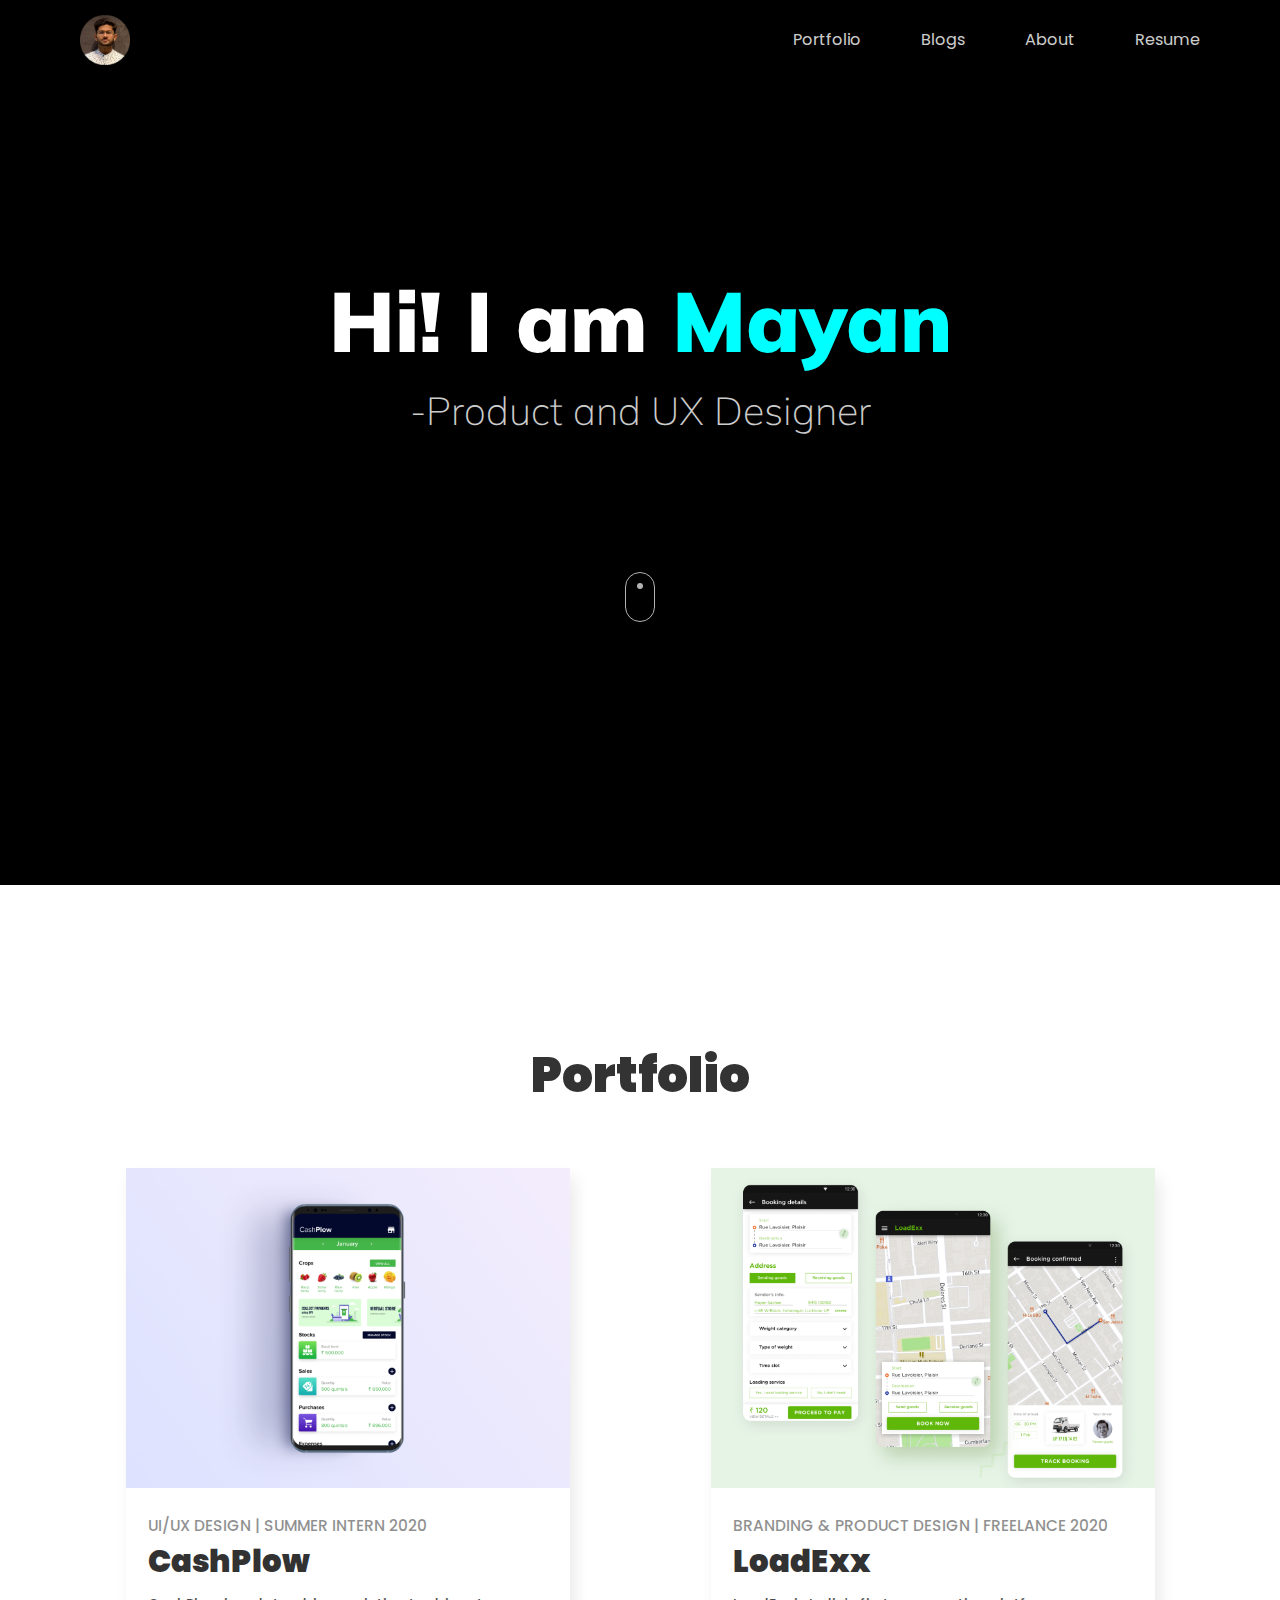
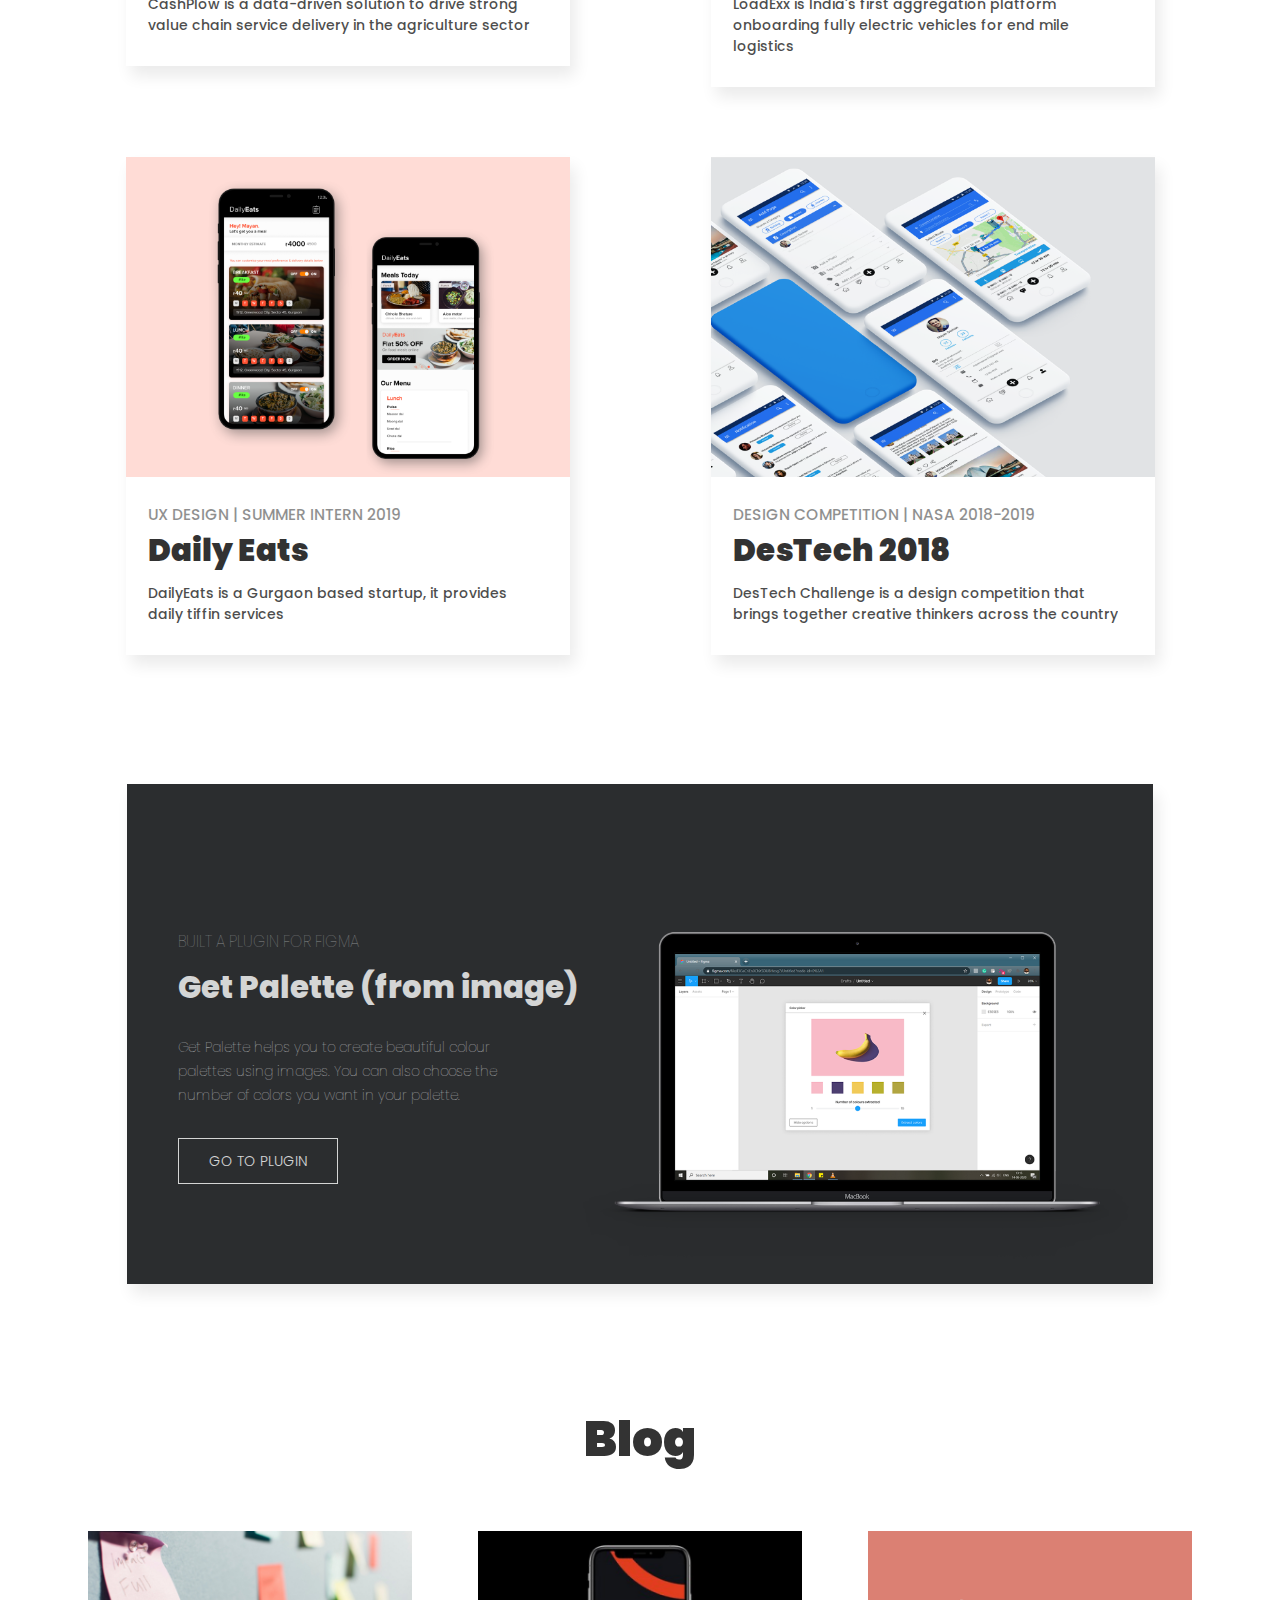
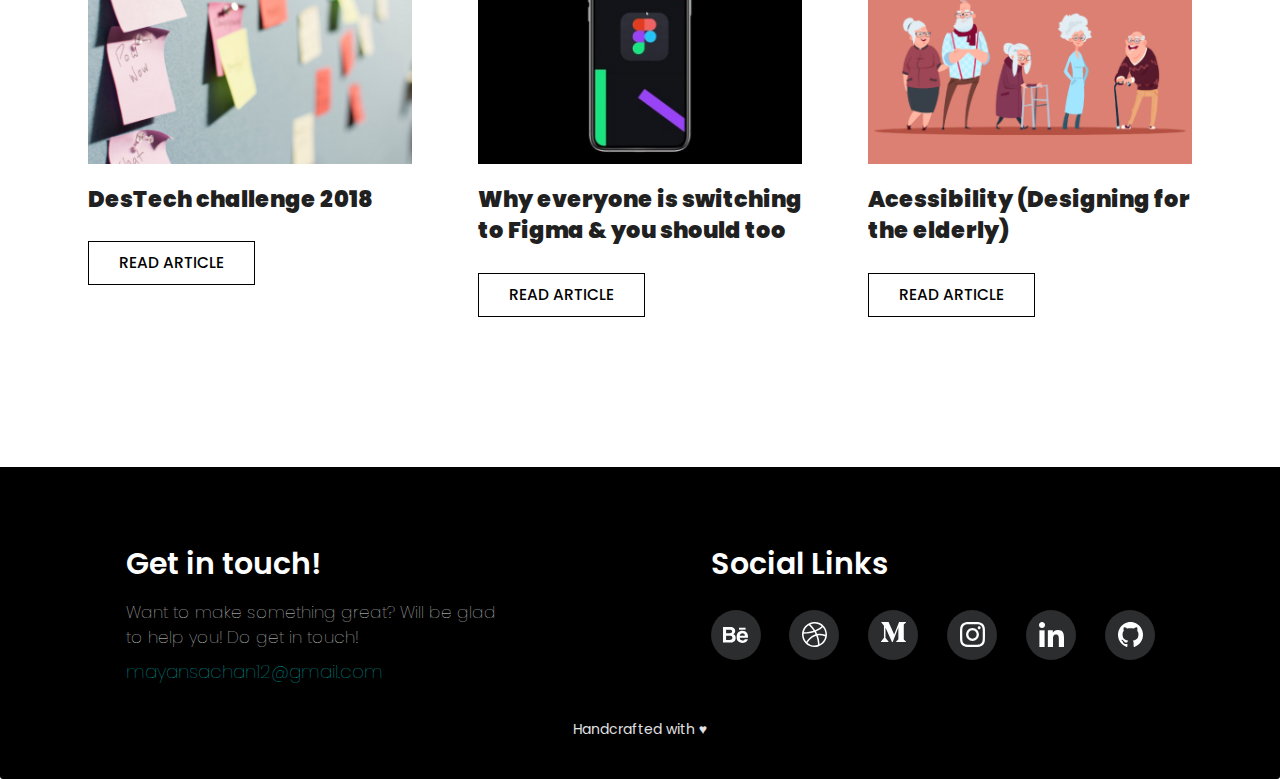
==== commit e55225aa: "Subtext" ====
--- a/index.html
+++ b/index.html
@@ -15,7 +15,7 @@
     <script src="script.js"></script>
     <title>Mayan Sachan</title>
     <link rel="icon" href="images/Mask2.png" type="image/icon type">
-</head>
+</head>   
 <body>
   <header>    
     <nav id="header-nav" class="navbar navbar-default">
@@ -77,7 +77,7 @@
     
     <div id="work" class="row">
       <div class="col-lg-6 col-md-6 col-sm-6 col-xs-12">
-        <div id="DEcover">
+        <div id="DEcover" style="cursor: pointer;" onclick="location.href='cashplow.html';">
           <div class="image-wrapper">
           <a href="cashplow.html" id="DEphoto" > <img src="images/CP.png" alt="photo" width="100%"> </a>
           </div>
@@ -89,14 +89,14 @@
         </div>
       </div>
       <div class="col-lg-6 col-md-6 col-sm-6 col-xs-12">
-        <div id="PPcover">
+        <div id="PPcover" style="cursor: pointer;" onclick="location.href='loadexx.html';">
           <div class="image-wrapper">
           <a href="loadexx.html" id="DEphoto" > <img src="images/LE.png" alt="photo" id="DE" width="100%"> </a>
           </div>
             <span>
               <h5>BRANDING & PRODUCT DESIGN | FREELANCE 2020</h5>
               <h2>LoadExx</h2> 
-             <h6>LoadExx is India's first aggregation platform onboarding fully electric vehicles for end mile logistics.</h6>
+             <h6>LoadExx is India's first aggregation platform onboarding fully electric vehicles for end mile logistics</h6>
             </span>      
         </div>
       </div>
@@ -105,26 +105,26 @@
 
     <div id="work" class="row">
       <div class="col-lg-6 col-md-6 col-sm-6 col-xs-12">
-        <div id="DEcover">
+        <div id="DEcover" style="cursor: pointer;" onclick="location.href='dailyeats.html';">
           <div class="image-wrapper">
           <a href="dailyeats.html" id="DEphoto" > <img src="images/DE.png" alt="photo" id="DE" width="100%"> </a>
           </div>
             <span>
               <h5>UX DESIGN | SUMMER INTERN 2019</h5>
               <h2>Daily Eats</h2> 
-             <h6>DailyEats is a Gurgaon based startup, it provides daily tiffin services. </h6>
-            </span>      
-        </div>
-      </div>
-      <div class="col-lg-6 col-md-6 col-sm-6 col-xs-12">
-        <div id="DEcover">
+             <h6>DailyEats is a Gurgaon based startup, it provides daily tiffin services</h6>
+            </span>      
+        </div>
+      </div>
+      <div class="col-lg-6 col-md-6 col-sm-6 col-xs-12">
+        <div id="DEcover" style="cursor: pointer;" onclick="location.href='destech.html';">
           <div class="image-wrapper">
           <a href="destech.html" id="DTphoto" > <img src="images/DT.png" alt="photo" id="DT" width="100%"> </a>
           </div>
             <span>
               <h5>DESIGN COMPETITION | NASA 2018-2019</h5>
               <h2>DesTech 2018</h2> 
-             <h6>DesTech Challenge is a design competition that brings together creative thinkers</h6>
+             <h6>DesTech Challenge is a design competition that brings together creative thinkers across the country</h6>
             </span>      
         </div>
       </div>
--- a/style.css
+++ b/style.css
@@ -418,7 +418,7 @@
 
 
   /*** Plugin card ***/
-  #plugin {
+  #plugin , #prototype {
     height: 500px;
     width: 90%;
     margin-left: 5%;
@@ -432,11 +432,15 @@
     box-shadow: 5px 10px 15px #ebebeb;
     background-color: #2B2D2F;
   }
-  #plugin {
+  #plugin{
     background-image: url(images/Plugin.png);
     background-size: cover;
   }
-  #plugin span {
+  #prototype {
+    background-image: url(images/CP-Prototype.png);
+    background-size: cover;
+  }
+  #plugin span , #prototype span{
     position: relative;
     bottom: -100px;
     width: 100%;
@@ -592,7 +596,7 @@
     margin-left: 36%;
     margin-top: 16%;
 
-    background: url(images/Profile.png);
+    background: url(images/Profile.jpg);
     background-position: center top;
     background-size: cover;
   }
@@ -630,7 +634,7 @@
     margin-left: -28%;
     margin-top: 16%;
 
-    background: url(images/Profile2.jpg);
+    background: url(images/Profile2\ old.jpg);
     background-position: center top;
     background-size: cover;
   }
@@ -692,6 +696,10 @@
       background-image: url(images/Plugin.png);
       background-size: cover;
     }
+    #prototype {
+      background-image: url(images/CP-Prototype.png);
+      background-size: cover;
+    }
   }
   
 
@@ -704,14 +712,18 @@
     /* End Header */
   
     /* Home Page */
-    #plugin {
+    #plugin , #prototype {
       height: 370px;
     }
     #plugin {
       background-image: url(images/Plugin-md.png);
       background-size: cover;
     }
-    #plugin span {
+    #prototype {
+      background-image: url(images/CP-Prototype.png);
+      background-size: cover;
+    }
+    #plugin span , #prototype span{
       position: relative;
       bottom: -40px;
       width: 100%;
@@ -772,14 +784,18 @@
     /* End Header */
 
     /* Home Page */
-    #plugin {
+    #plugin , #prototype {
       height: 320px;
     }
     #plugin {
       background-image: url(images/Plugin-sm.png);
       background-size: cover;
     }
-    #plugin span {
+    #prototype {
+      background-image: url(images/CP-Prototype.png);
+      background-size: cover;
+    }
+    #plugin span , #prototype span {
       position: relative;
       bottom: 0px;
       width: 100%;
@@ -882,7 +898,7 @@
       margin: 15px auto 15px;
     }
   
-    #plugin {
+    #plugin , #prototype {
       height: auto;
       width: 360px;
       margin: 10px auto 10px auto;
@@ -891,7 +907,7 @@
       background-image: url(images/Plugin-xs.png);
       background-size: cover;
     } */
-    #plugin span {
+    #plugin span , #prototype span{
       position: relative;
       bottom: 10px;
       width: 100%;
@@ -958,9 +974,9 @@
       margin-bottom: 5%;
     }
     #DEwork {
-      margin-left: -10%;
-      margin-right: -10%;
-      width: 120%;
+      margin-left: -12.5%;
+      margin-right: -12.5%;
+      width: 125%;
       margin-top: 2%;
       margin-bottom: 3%;
     }
@@ -987,7 +1003,7 @@
       margin: 15px auto 15px;
     }
   
-    #plugin {
+    #plugin , #prototype{
       height: auto;
       width: 100%;
       margin: 10px auto 10px auto;
@@ -1075,9 +1091,9 @@
       margin-bottom: 5%;
     }
     #DEwork {
-      margin-left: -10%;
-      margin-right: -10%;
-      width: 120%;
+      margin-left: -12.5%;
+      margin-right: -12.5%;
+      width: 125%;
       margin-top: 2%;
       margin-bottom: 3%;
     }
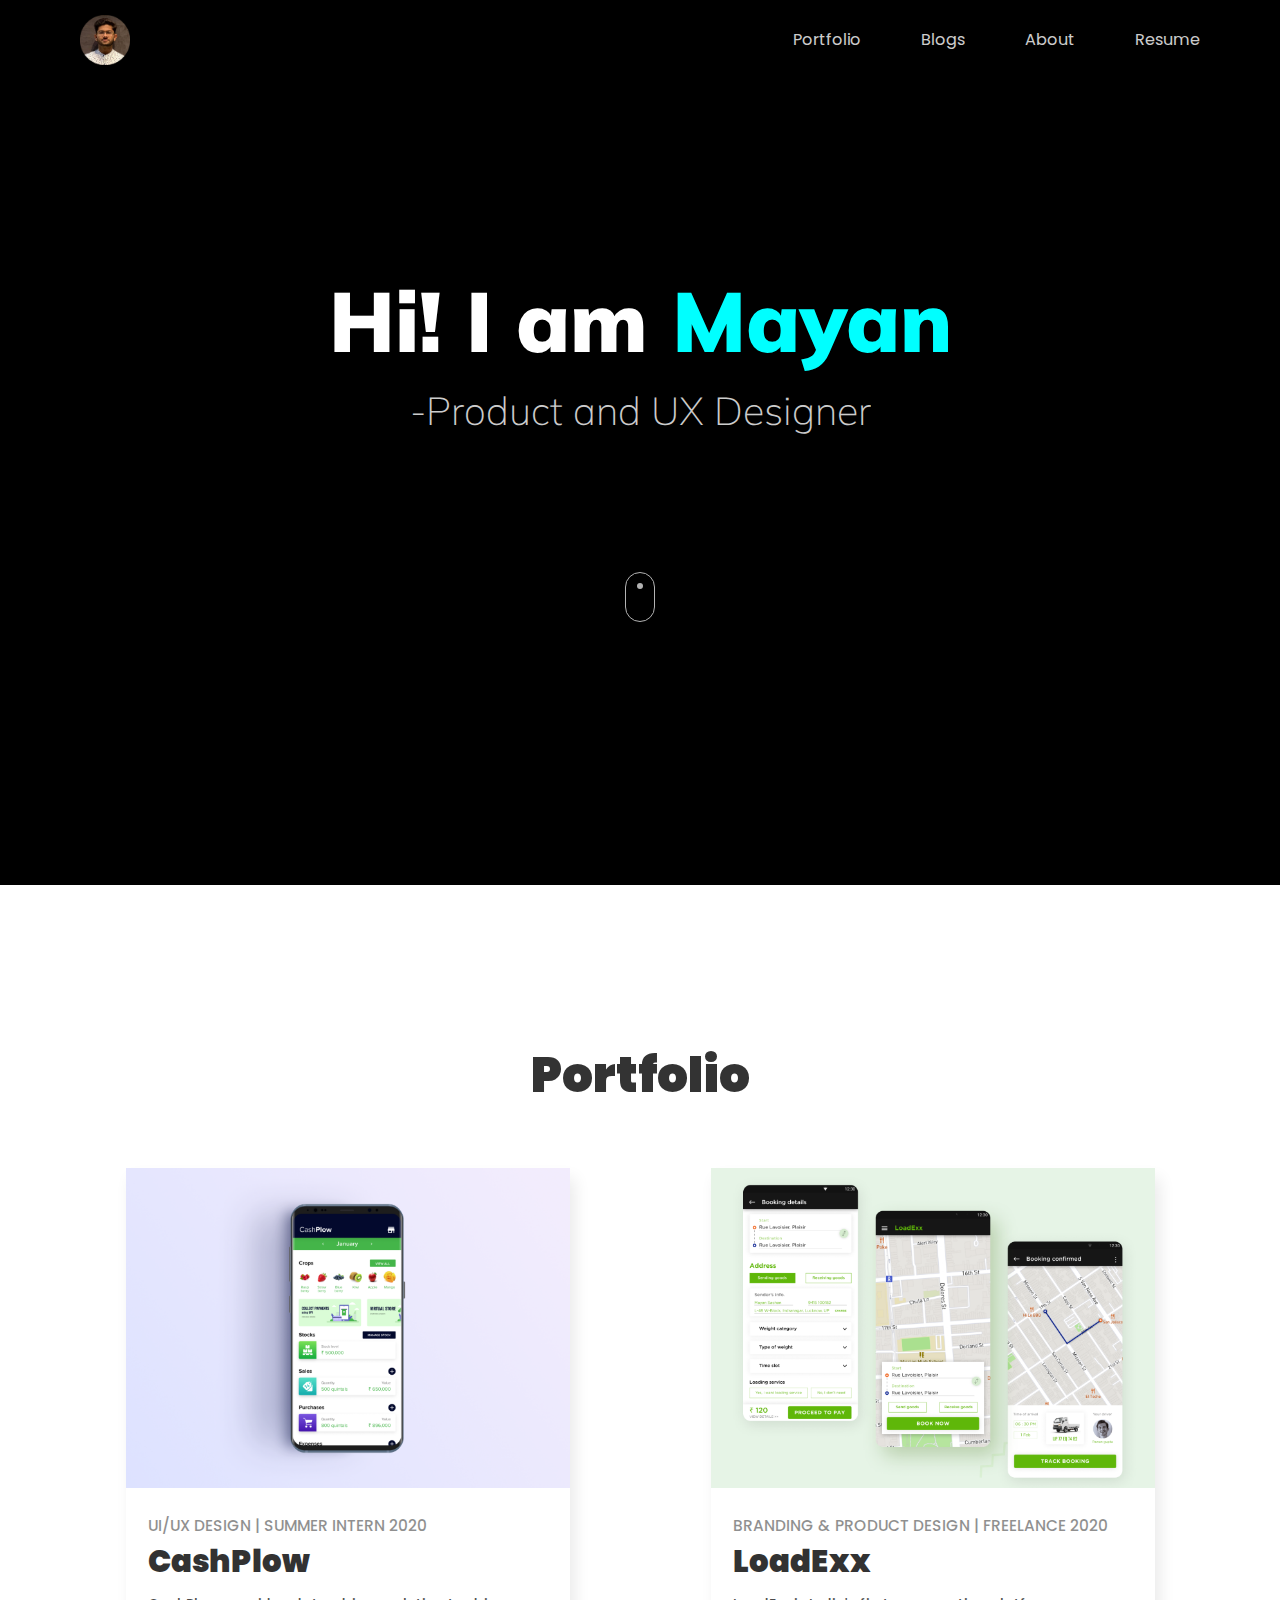
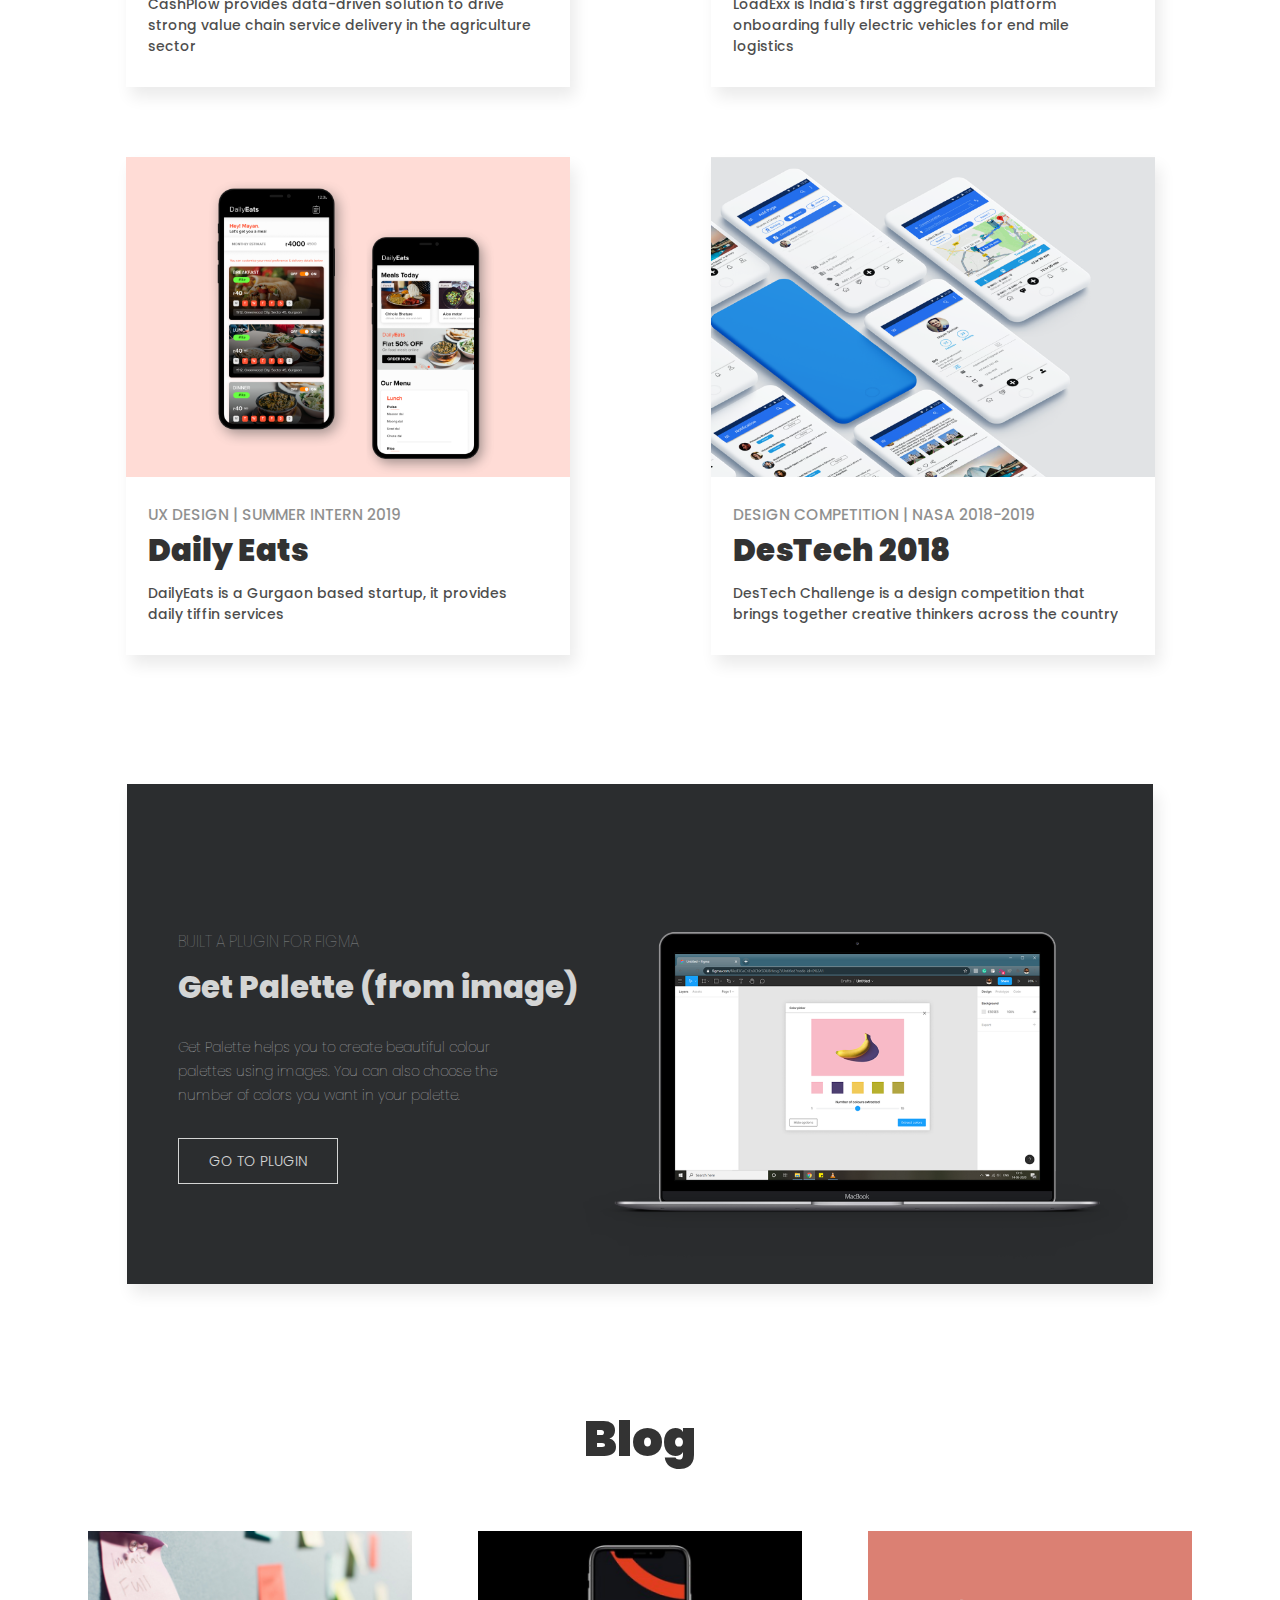
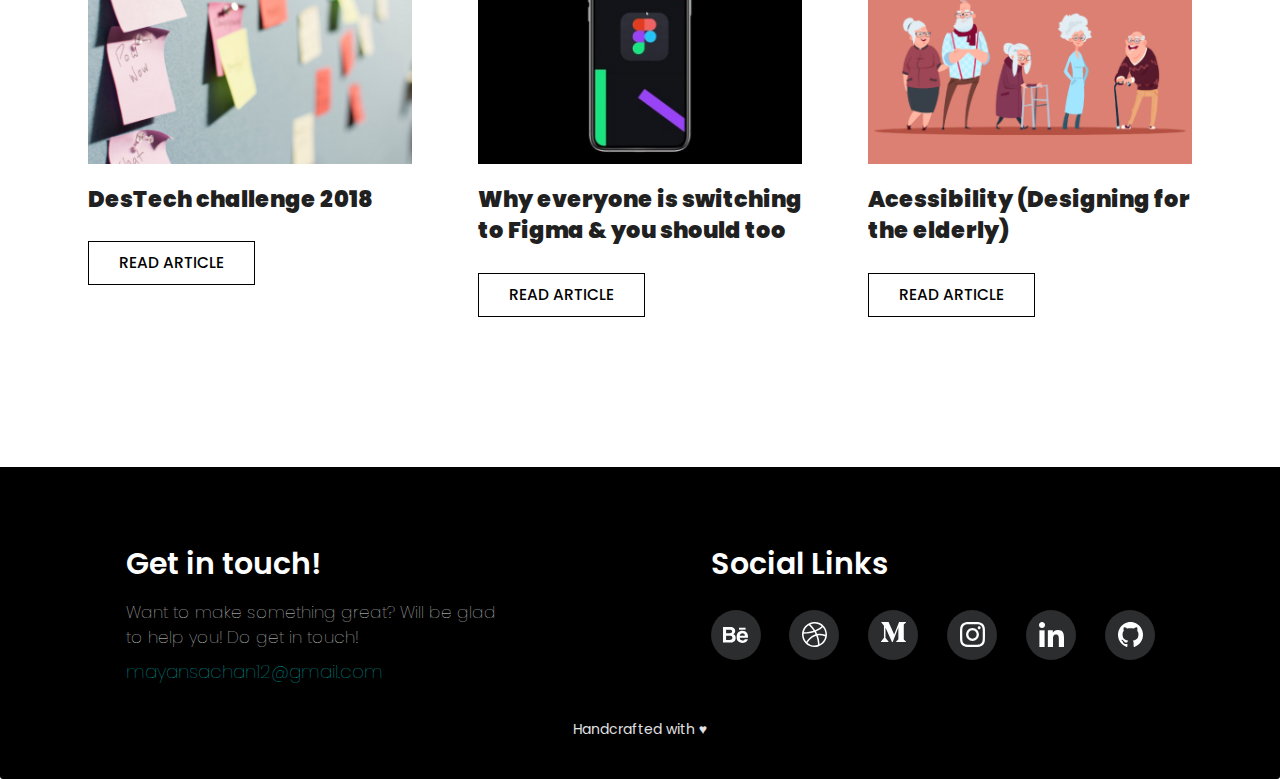
==== commit 998c6d50: "Change" ====
--- a/index.html
+++ b/index.html
@@ -84,7 +84,7 @@
             <span>
               <h5>UI/UX DESIGN | SUMMER INTERN 2020</h5>
               <h2>CashPlow</h2> 
-             <h6>CashPlow is a data-driven solution to drive strong value chain service delivery in the agriculture sector</h6>
+             <h6>CashPlow provides data-driven solution to drive strong value chain service delivery in the agriculture sector</h6>
             </span>      
         </div>
       </div>
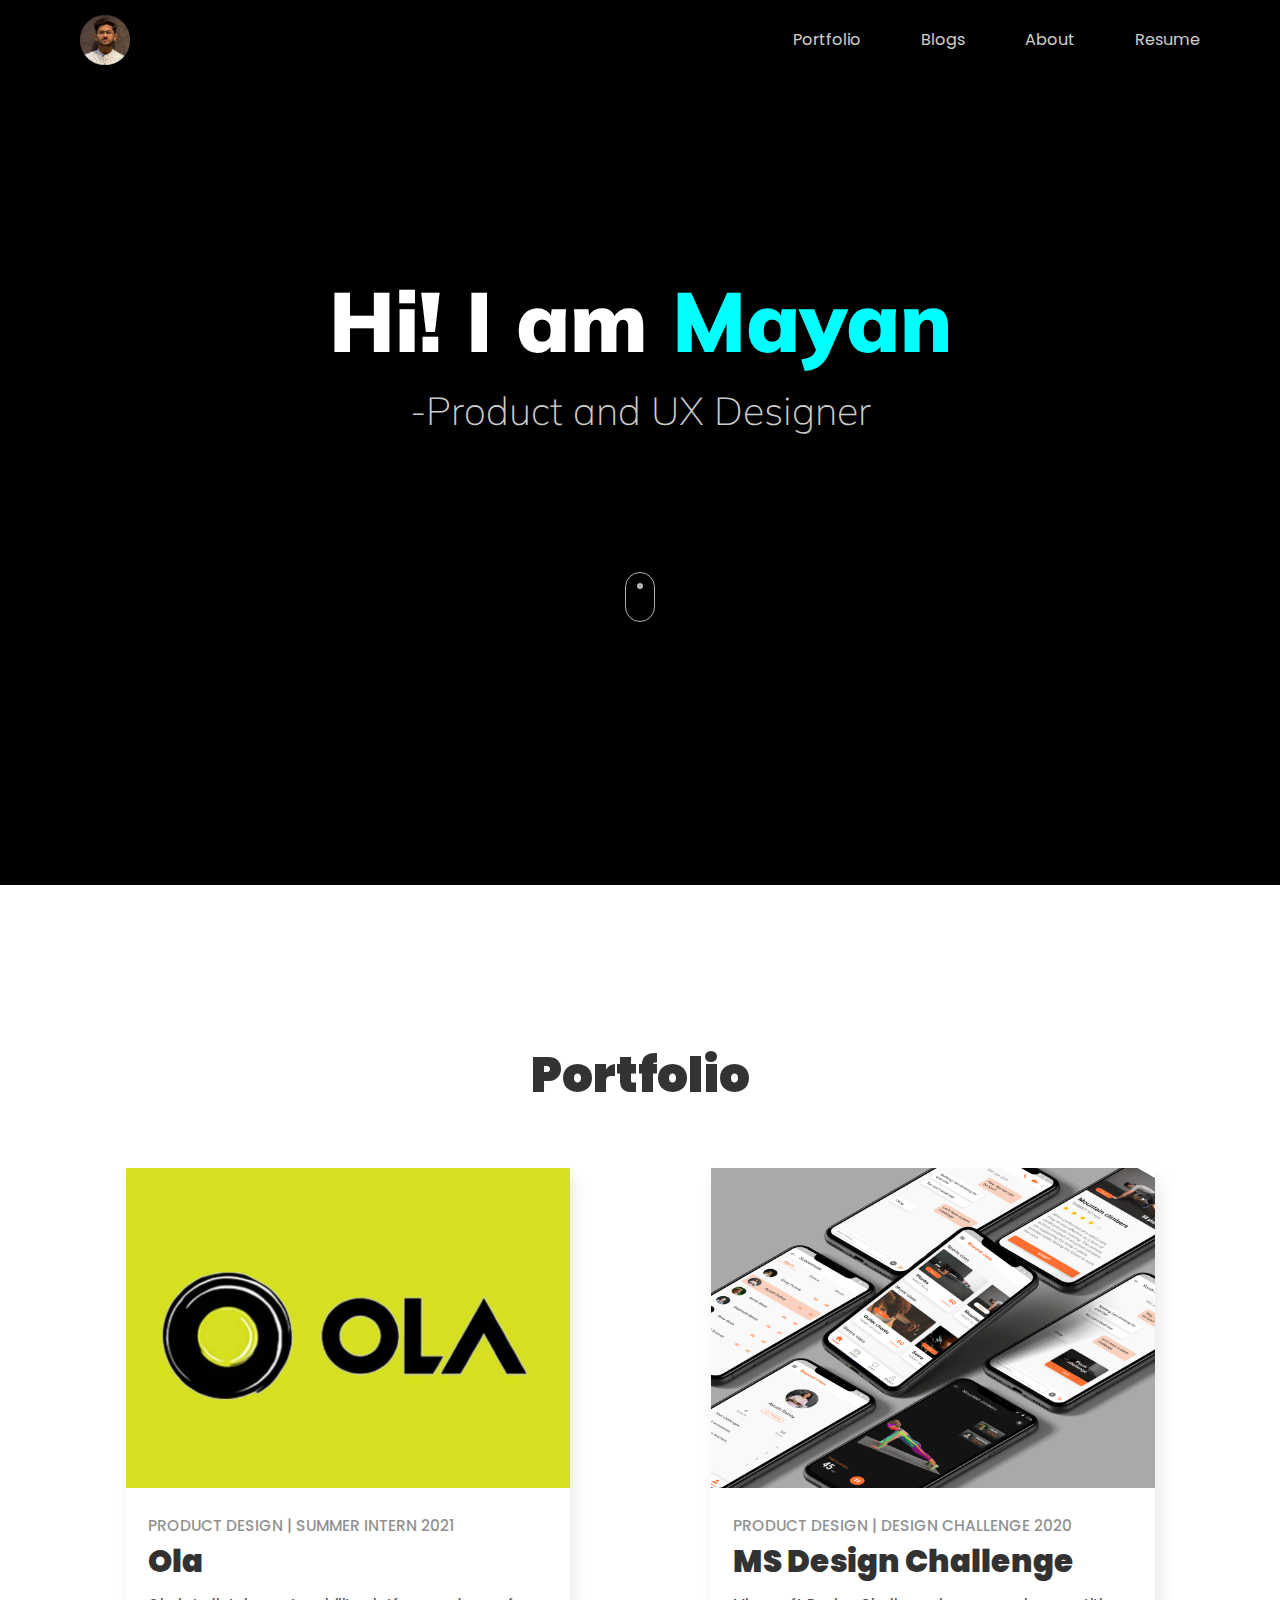
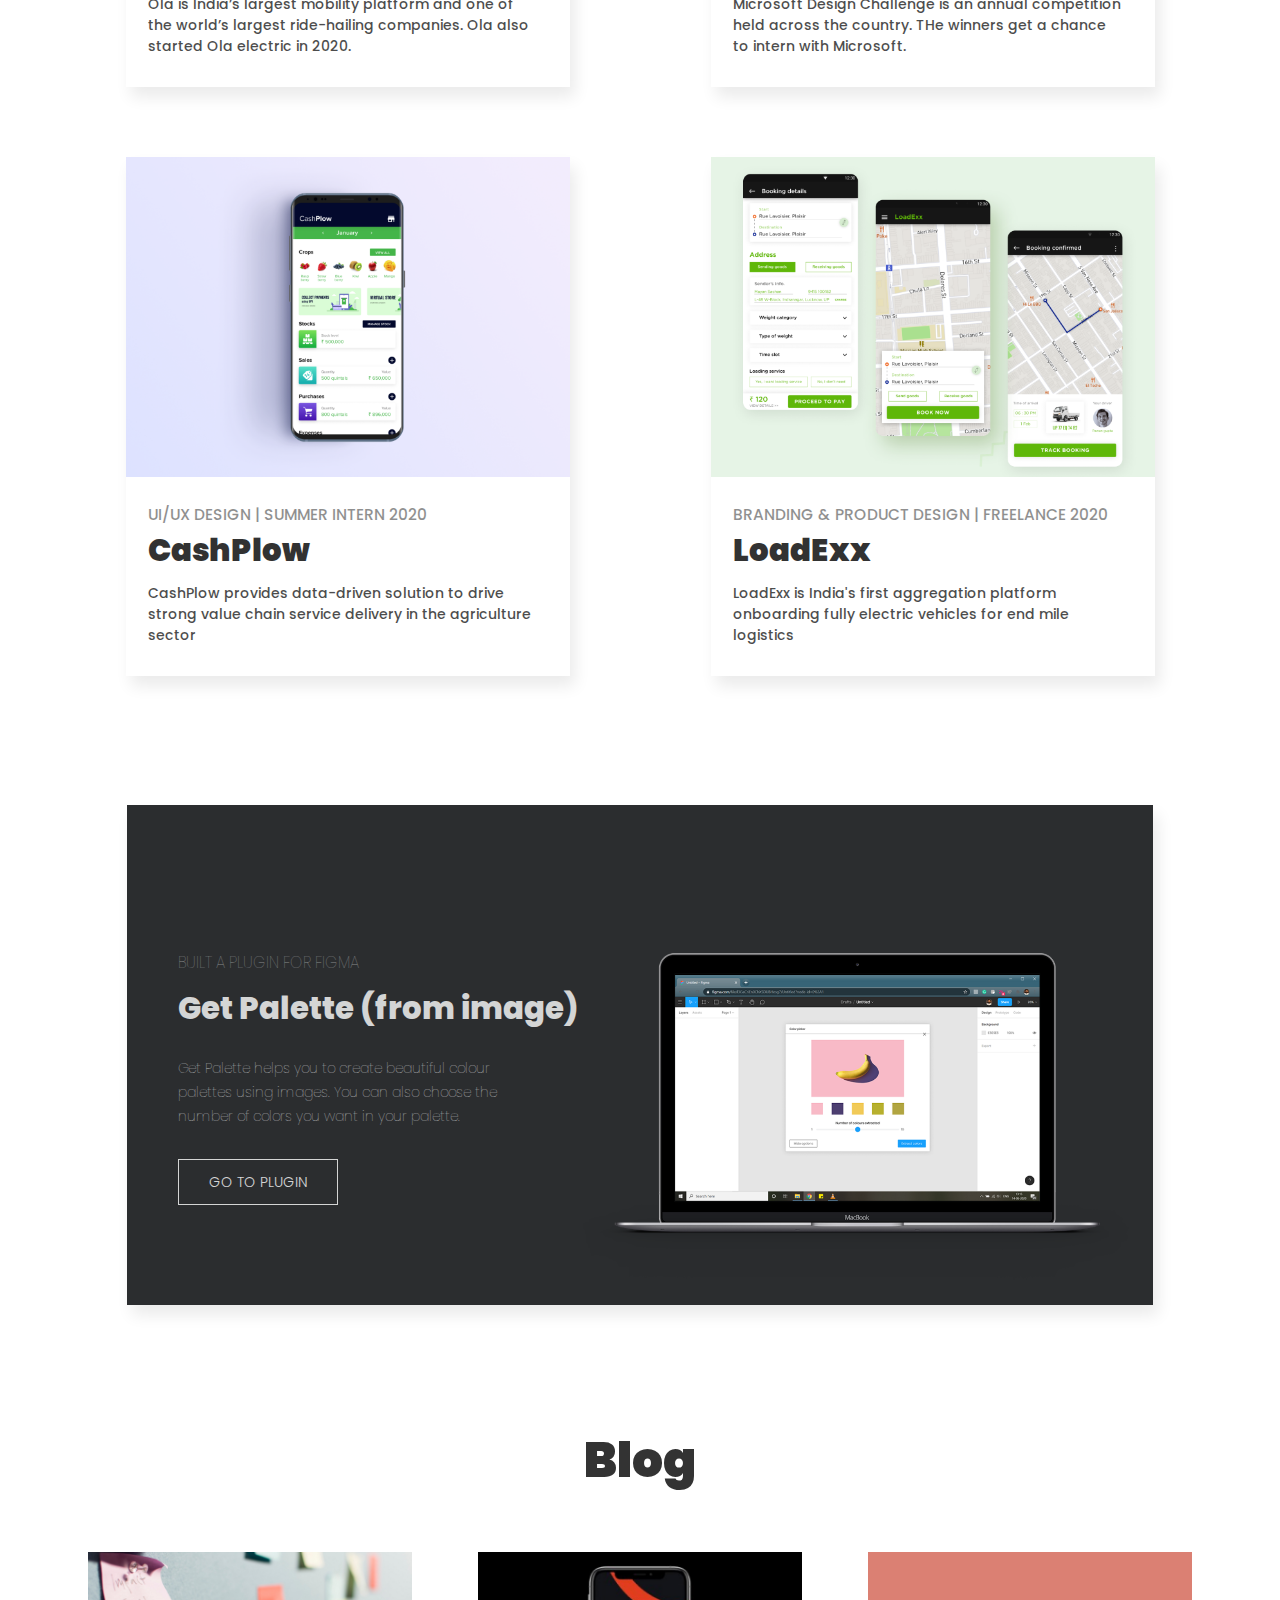
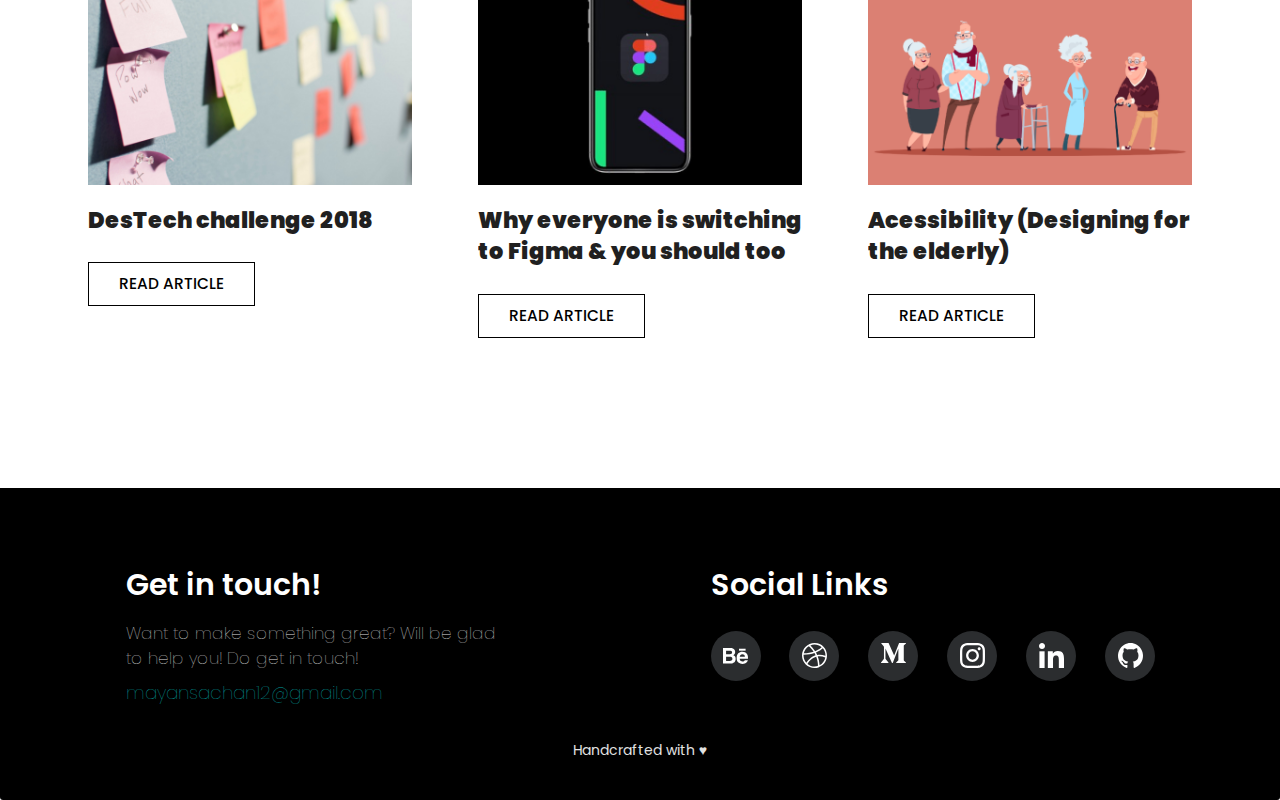
==== commit 231b934c: "Add" ====
--- a/index.html
+++ b/index.html
@@ -77,6 +77,34 @@
     
     <div id="work" class="row">
       <div class="col-lg-6 col-md-6 col-sm-6 col-xs-12">
+        <div id="DEcover" style="cursor: pointer;" onclick="location.href='ola.html';">
+          <div class="image-wrapper">
+          <a href="ola.html" id="DEphoto" > <img src="images/OLA.png" alt="photo" width="100%"> </a>
+          </div>
+            <span>
+              <h5>PRODUCT DESIGN | SUMMER INTERN 2021</h5>
+              <h2>Ola</h2> 
+             <h6>Ola is India’s largest mobility platform and one of the world’s largest ride-hailing companies. Ola also started Ola electric in 2020.</h6>
+            </span> 
+        </div>
+        
+      </div>
+      <div class="col-lg-6 col-md-6 col-sm-6 col-xs-12">
+        <div id="PPcover" style="cursor: pointer;" onclick="location.href='msd.html';">
+          <div class="image-wrapper">
+          <a href="msd.html" id="DEphoto" > <img src="images/MSD.png" alt="photo" width="100%"> </a>
+          </div>
+            <span>
+              <h5>PRODUCT DESIGN | DESIGN CHALLENGE 2020</h5>
+              <h2>MS Design Challenge</h2> 
+             <h6>Microsoft Design Challenge is an annual competition held across the country. THe winners get a chance to intern with Microsoft.</h6>
+            </span>      
+        </div>
+      </div>
+    </div><!-- End of #work -->
+    
+    <div id="work" class="row">
+      <div class="col-lg-6 col-md-6 col-sm-6 col-xs-12">
         <div id="DEcover" style="cursor: pointer;" onclick="location.href='cashplow.html';">
           <div class="image-wrapper">
           <a href="cashplow.html" id="DEphoto" > <img src="images/CP.png" alt="photo" width="100%"> </a>
@@ -103,32 +131,6 @@
 
     </div><!-- End of #work -->
 
-    <div id="work" class="row">
-      <div class="col-lg-6 col-md-6 col-sm-6 col-xs-12">
-        <div id="DEcover" style="cursor: pointer;" onclick="location.href='dailyeats.html';">
-          <div class="image-wrapper">
-          <a href="dailyeats.html" id="DEphoto" > <img src="images/DE.png" alt="photo" id="DE" width="100%"> </a>
-          </div>
-            <span>
-              <h5>UX DESIGN | SUMMER INTERN 2019</h5>
-              <h2>Daily Eats</h2> 
-             <h6>DailyEats is a Gurgaon based startup, it provides daily tiffin services</h6>
-            </span>      
-        </div>
-      </div>
-      <div class="col-lg-6 col-md-6 col-sm-6 col-xs-12">
-        <div id="DEcover" style="cursor: pointer;" onclick="location.href='destech.html';">
-          <div class="image-wrapper">
-          <a href="destech.html" id="DTphoto" > <img src="images/DT.png" alt="photo" id="DT" width="100%"> </a>
-          </div>
-            <span>
-              <h5>DESIGN COMPETITION | NASA 2018-2019</h5>
-              <h2>DesTech 2018</h2> 
-             <h6>DesTech Challenge is a design competition that brings together creative thinkers across the country</h6>
-            </span>      
-        </div>
-      </div>
-    </div><!-- End of #work -->
 
     <div id="work" class="row">
       <div class="col-lg-12 col-md-12 col-sm-12 col-xs-12">
